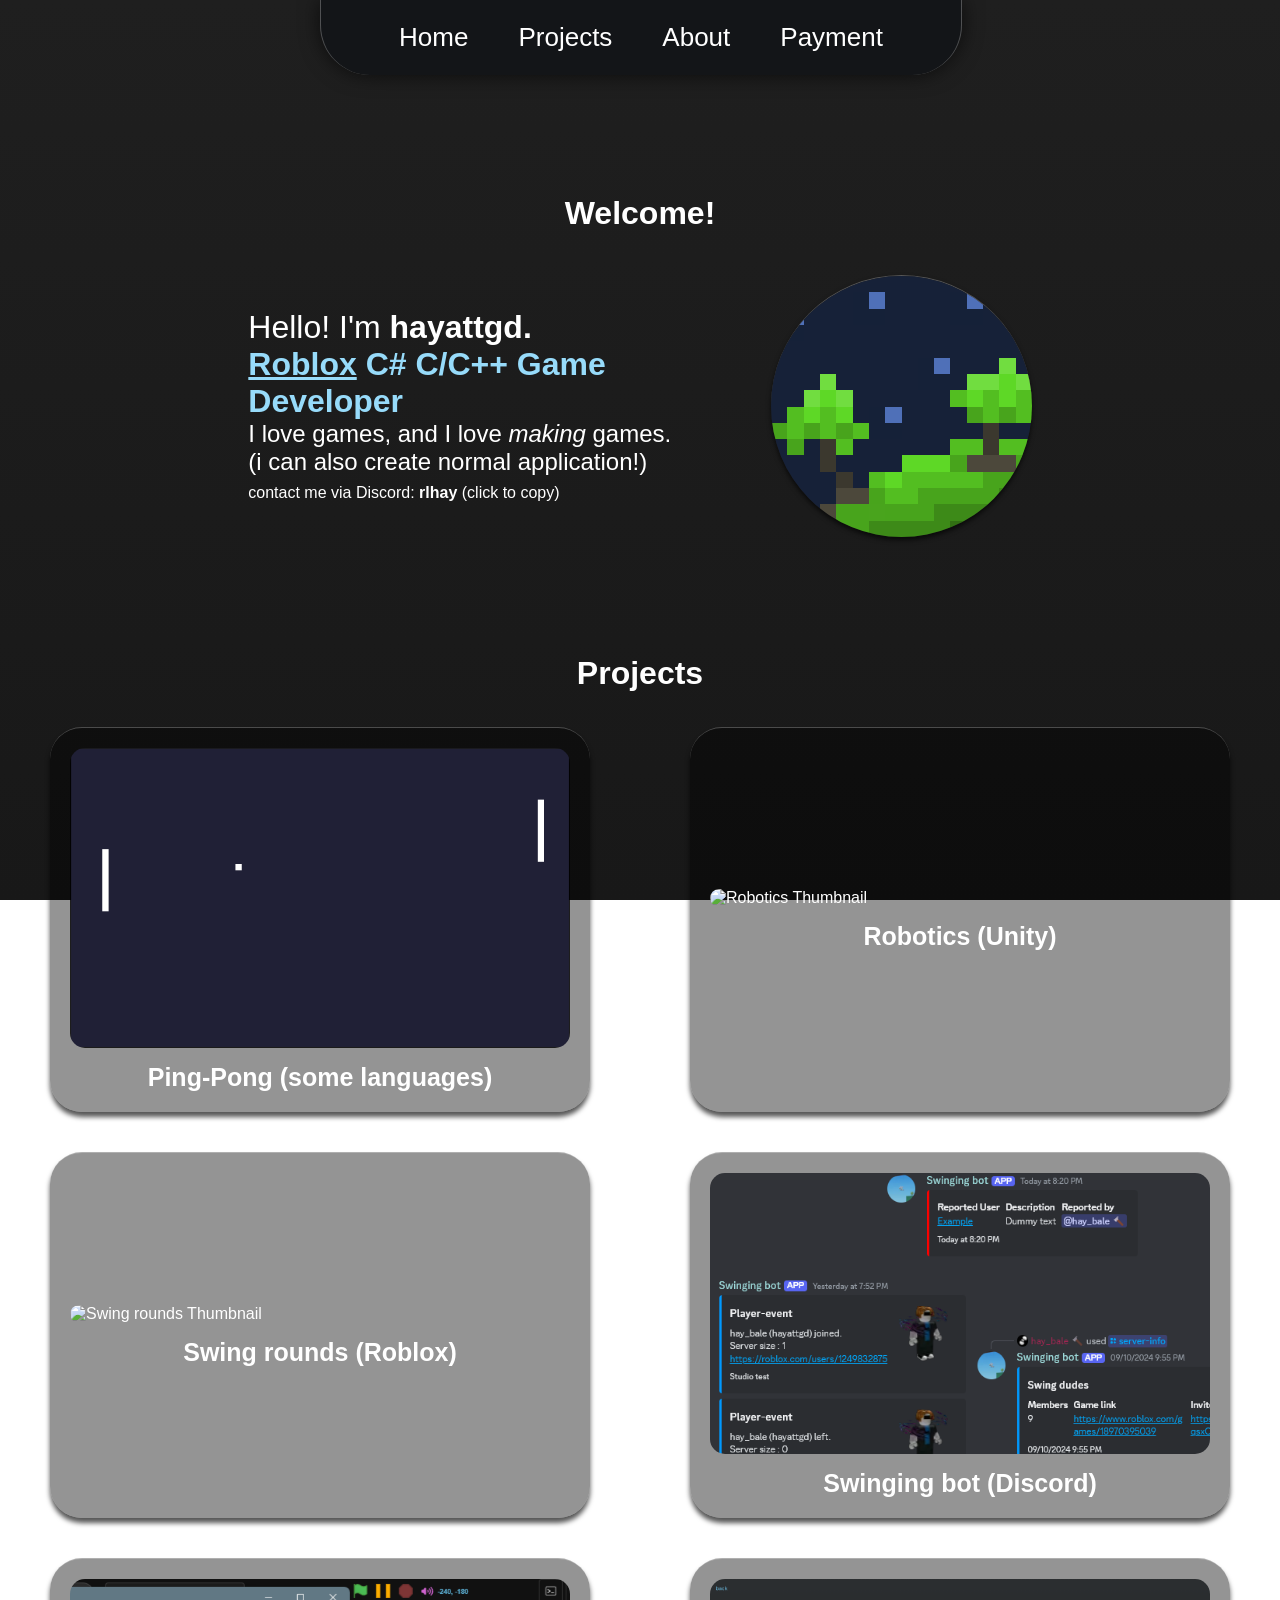
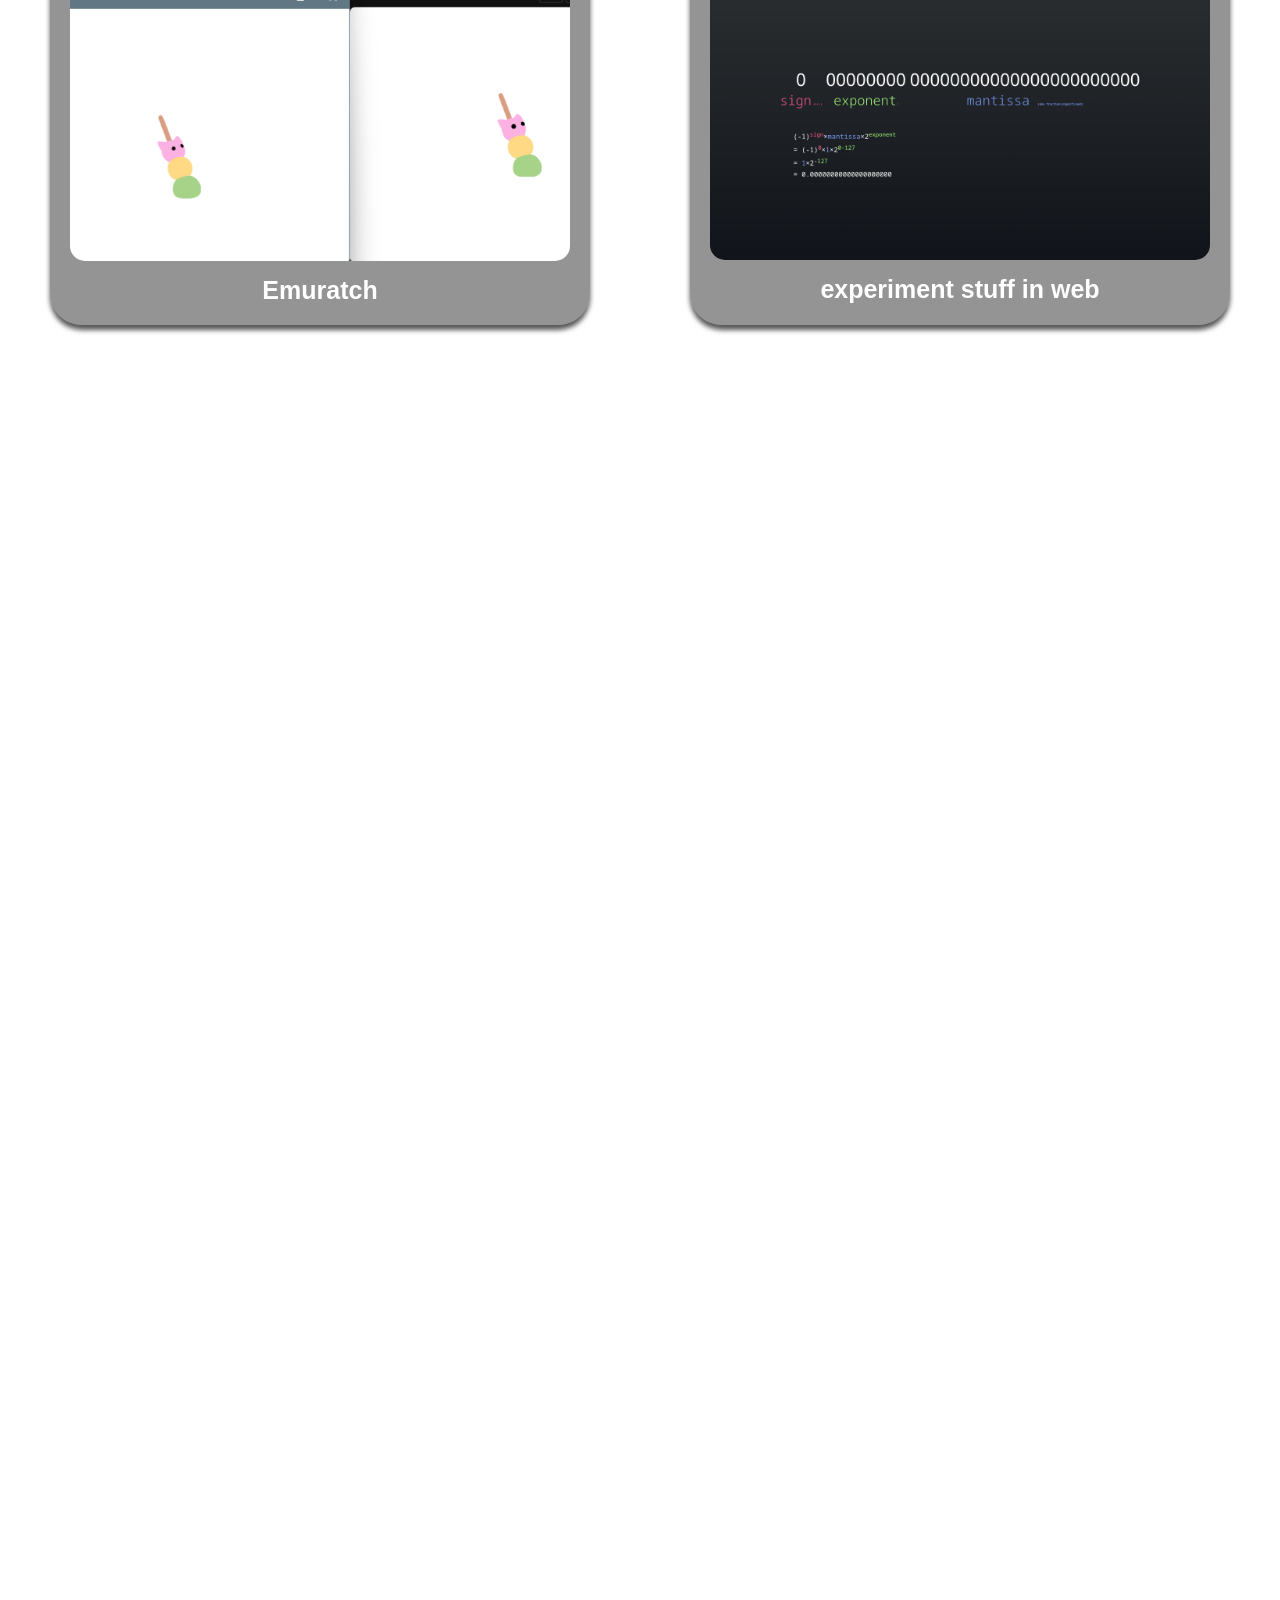
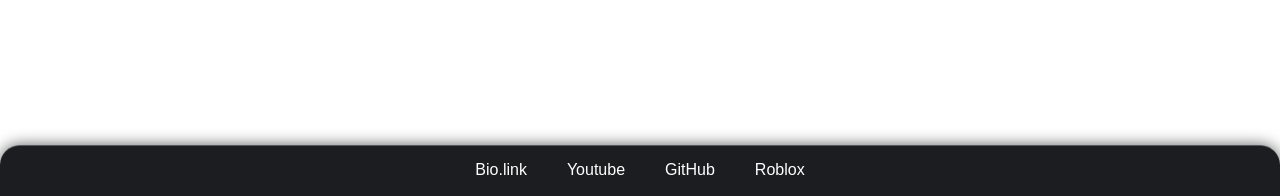
==== index.html @ ee8f1766 "some rewrite" ====
<!DOCTYPE html>
<html lang="en">

<head>
	<meta charset="UTF-8">
	<meta p="viewport" content="width=device-width, initial-scale=1.0">

	<meta name="og:title" content="Hayattgd's website">
	<meta name="og:description" content="Come see my projects!">
	<meta name="og:image" content="img/favicon.png">
	<meta name="darkreader-lock">

	<link rel="stylesheet" href="stylesheet.css">
	<link rel="shortcut icon" href="img/favicon.png" type="image/x-icon">
	<title>hayattgd</title>

	<script src="script.js"></script>
</head>

<body>
	<header>
		<a href="#Home">Home</a>
		<a href="#Projects">Projects</a>
		<a href="#About">About</a>
		<a href="#Payment">Payment</a>
	</header>
	<main id="Home">
		<h1>Welcome!</h1>
		<div class="text-image">
			<p>
				<span style="font-size: 32px;">Hello! I'm <strong>hayattgd.</strong> <br>
					<strong style="color: #97dbfa;"><a href="https://www.roblox.com/">Roblox</a> C# C/C++ Game
						Developer</strong></span> <br>
				I love games, and I love <em>making</em> games. <br>
				(i can also create normal application!)
				<br>
				<small>
					contact me via Discord: <span id="discord-username" onclick="copyText('rlhay')"><strong>rlhay</strong> (click
						to copy)</span><br>
				</small>
			</p>
			<img src="img/favicon.png" alt="my icon">
		</div>
		<div class="separater" id="Projects"></div>
		<h1>Projects</h1>
		<div class="Projects">
			<a href="https://github.com/hayattgd/Ping-Pongs">
				<img src="img/Ping-Pong.png" alt="Ping-Pong Screenshot">
				<p>Ping-Pong (some languages)</p>
			</a>
			<a href="https://gamejolt.com/games/robos/801441">
				<img src="https://m.gjcdn.net/game-thumbnail/1000/801441-ll-wg2xggts-v4.webp" alt="Robotics Thumbnail">
				<p>Robotics (Unity)</p>
			</a>
			<a href="https://www.roblox.com/games/18970395039/">
				<img src="https://tr.rbxcdn.com/66f8fa9794d88e23f85b491a74bddecf/768/432/Image/Webp"
					alt="Swing rounds Thumbnail">
				<p>Swing rounds (Roblox)</p>
			</a>
			<a href="https://discord.gg/9xczzRqsxC">
				<img src="img/swinging-bot.png" alt="Swing rounds Thumbnail">
				<p>Swinging bot (Discord)</p>
			</a>
			<a href="https://github.com/hayattgd/Emuratch">
				<img src="img/Emuratch.png" alt="Comparing Emuratch and Scratch">
				<p>Emuratch</p>
			</a>
			<a href="https://hayattgd.github.io/experiment">
				<img src="img/experiment.png" alt="Floating-point number visualization">
				<p>experiment stuff in web</p>
			</a>
		</div>
		<div class="separater" id="About"></div>
		<h1>About me</h1>
		<div class="text-section">
			<p>
				I'm usually working on Roblox games with some developers. But I mainly do C# or C/C++ and other stuffs. so I
				might be bad at Roblox / Lua than real pros, but atleast I can do more than beginners. also I tried Godot and
				it's looking great!<br> <sub>i use linux btw</sub>
			</p>
			<p>
				I mainly only do Roblox scripting but, I can help with some C# or C/C++ things if you want.<br>
				I live in japan, and my timezone is JST. so do not contact me if you don't have similar timezone.
			</p>
		</div>
		<div class="separater" id="Payment"></div>
		<h1>Payment info</h1>
		<div class="text-section">
			<h3>
				I do not accept some % of revenue, so instead, pay me per tasks. <br>
				I only accept paying by Robux(this is just thing that I want right now).<br>
				Pay half before I work, Pay another half after I work.
			</h3>
		</div>
	</main>
	<footer>
		<a href="https://bio.link/hayattgd">
			Bio.link
		</a>
		<a href="https://www.youtube.com/@hayattgd">
			Youtube
		</a>
		<a href="https://github.com/hayattgd">
			GitHub
		</a>
		<a href="https://www.roblox.com/users/1249832875/profile">
			Roblox
		</a>
	</footer>
</body>

</html>
---- stylesheet.css ----
html,
body,
p,
a,
h1,
h2,
h3,
h4,
h5,
h6 {
	margin: 0px;
	padding: 0px;
	color: white;
	font-family: 'Segoe UI', Tahoma, Geneva, Verdana, sans-serif;
	z-index: 1;
}

body,
html {
	background: linear-gradient(#1f1f1f, #181818);
	background-attachment: fixed;
	min-height: 100vh;
	position: relative;
	overscroll-behavior: none;
}


body::after {
	display: block;
	height: 100px;
}

sub {
	font-size: 13px;
}

header {
	border: 1px solid #ffffff41;
	border-top: none;
	border-bottom: none;
	box-shadow: #000000a1 0 0 20px;
	background-color: #0f1216a6;
	height: 75px;
	width: 50vw;
	margin-left: 25vw;
	border-bottom-left-radius: 50px;
	border-bottom-right-radius: 50px;
	backdrop-filter: blur(10px);
	position: fixed;
	display: flex;
	flex-direction: row;
	justify-content: center;
	align-items: center;
	z-index: 3;
}

.separater {
	height: 75px;
}

header a {
	text-decoration: none;
	font-size: 26px;
	padding: 25px;
}

main {
	padding-top: 20vh;
	padding-bottom: 100px;
	transition: all ease 0.2s;
}

div.text-section {
	display: flex;
	height: 50vh;
	margin: 24px 16%;
	font-size: 24px;
	align-items: center;
	justify-content: center;
	line-height: 1.7;
	flex-direction: column;
}

div.text-image {
	height: 30vh;
	flex-direction: row;
	display: flex;
	margin: 24px 16%;
	font-size: 24px;
	justify-content: space-around;
	align-items: center;
}

div.text-image p {
	height: fit-content;
	width: 50%;
}

div.text-image p small {
	font-size: 16px;
}

:any-link {
	color: inherit;
	transition: all ease 0.1s;
}

:any-link:hover,
:any-link:focus-visible {
	color: #75b1ff;
	outline: none;
}

#HIRING {
	font-weight: 700;
	font-size: large;
}

div.text-image img {
	image-rendering: pixelated;
	border-radius: 100%;
	transition: transform ease-out 0.5s;
	width: 30%;
	object-fit: contain;
	border-top: 1px solid #ffffff41;
	box-shadow: #000000a9 0 3px 5px;
}

div.text-image img:hover {
	transform: rotate(3.14159265359turn) scale(1.25);
}

#discord-username {
	cursor: pointer;
	transition: all ease-out 0.03s;
}

#discord-username:hover {
	color: #b4d7ff;
}

#discord-username:active {
	color: #668ebb;
}

div.Projects {
	display: flex;
	flex-wrap: wrap;
	justify-content: space-around;
	padding-bottom: 20px;
}

div.Projects a {
	display: inline-flex;
	flex-direction: column;
	justify-content: center;
	width: 500px;
	padding: 20px;
	margin: 20px;
	text-decoration: none;
	transition: all 0.2s ease;
	border-top: 1px solid #ffffff41;
	border-radius: 32px;
	background-color: #0000006b;
	box-shadow: #000000a9 0 5px 5px;
}

div.Projects a:hover,
div.Projects a:focus-visible {
	border: none;
	outline: none;
	transform: scale(1.04);
	box-shadow: #5fb7ffe0 0 0 10px;
	background-color: #5fb7ffc0;
	position: relative;
	z-index: 0;
}

div.Projects a:active {
	box-shadow: #5fb7ff 0 0 30px;
	background-color: #31a2ff;
	transform: scale(0.95);
}

div.Projects a img {
	border-radius: 15px;
	border-style: none;
	width: 500px;
	margin-bottom: 15px;
}

div.Projects a p {
	text-align: center;
	font-weight: bold;
	font-size: 25px;
}

main h1 {
	text-align: center;
	padding: 15px;
}

footer {
	border-top: 1px solid #ffffff41;
	box-shadow: #000000a1 0 0 15px;
	background-color: #1b1d20;
	height: 50px;
	width: 100%;
	bottom: 0px;
	border-top-left-radius: 20px;
	border-top-right-radius: 20px;
	display: flex;
	justify-content: center;
}

footer a {
	float: left;
	margin: 15px 20px;
	text-decoration: none;
}

@media screen and (width <=1150px) {
	header {
		width: 100vw;
		margin: 0;
	}
}
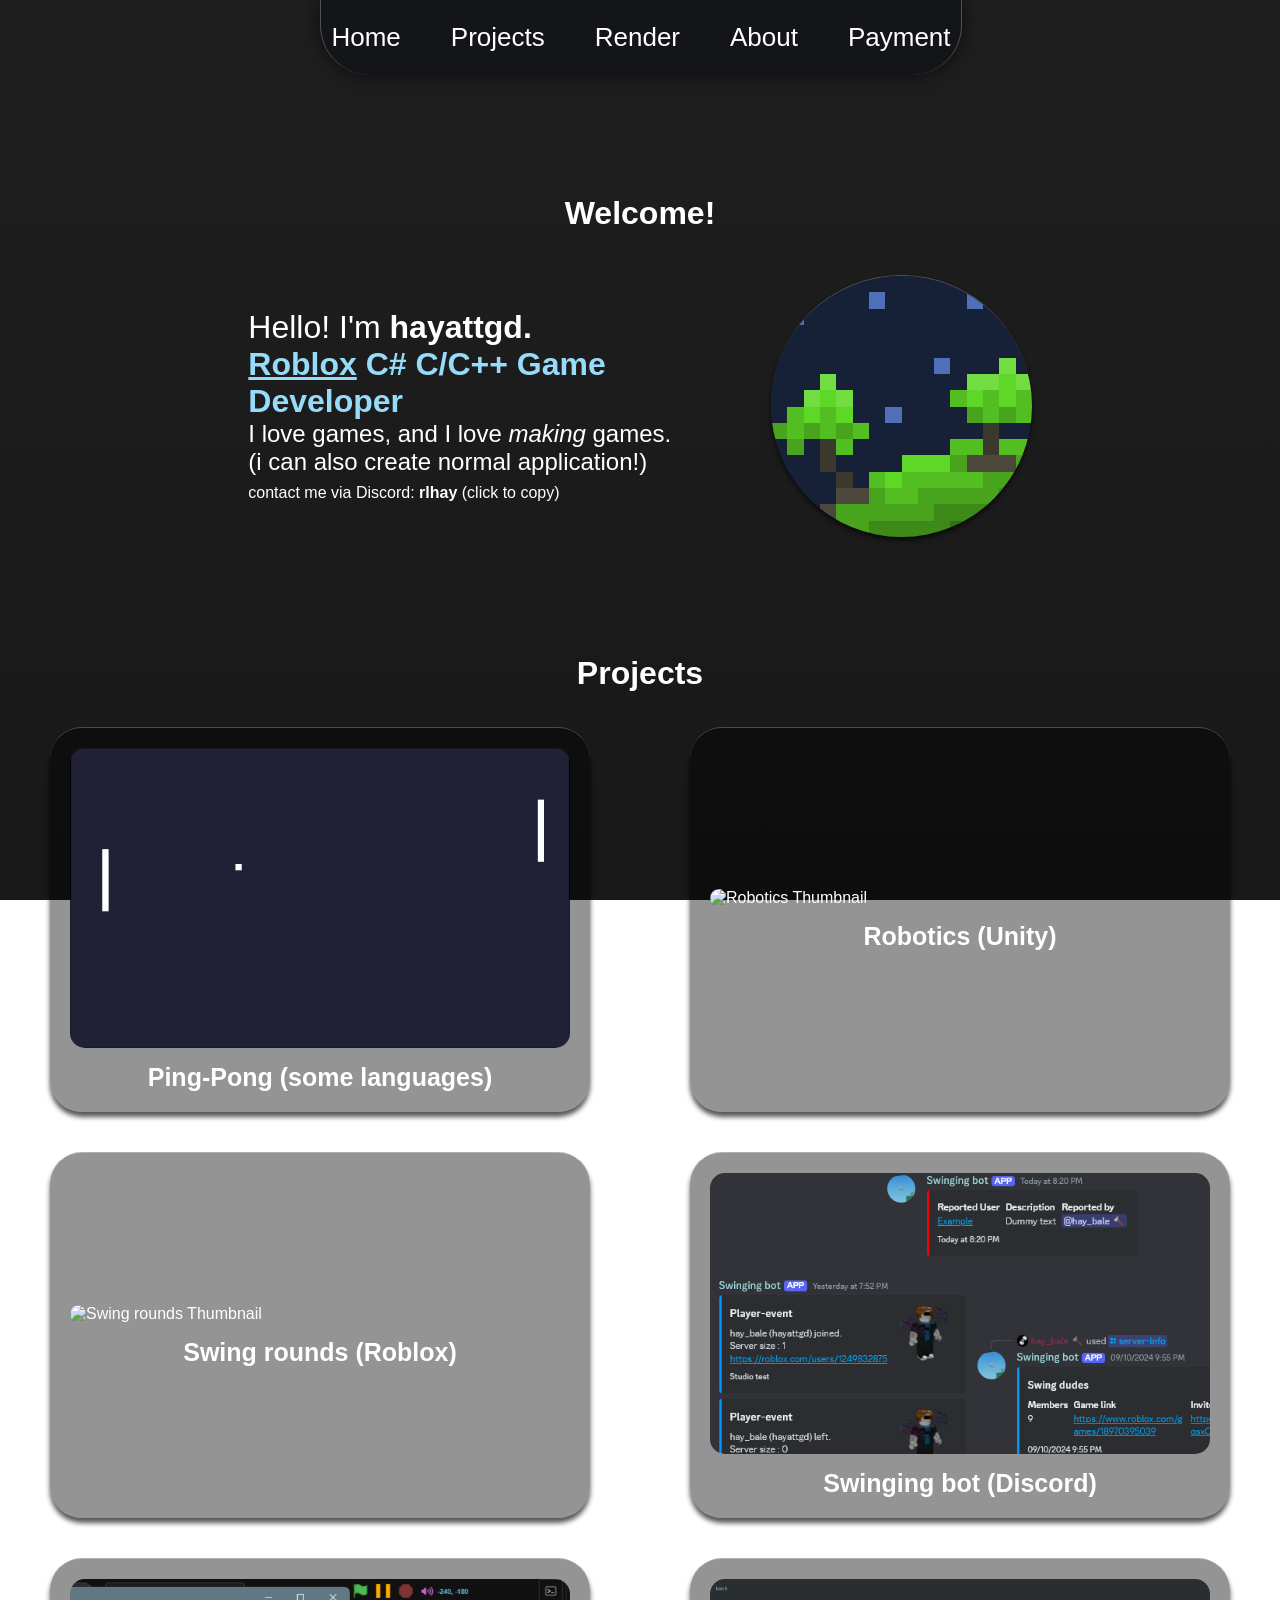
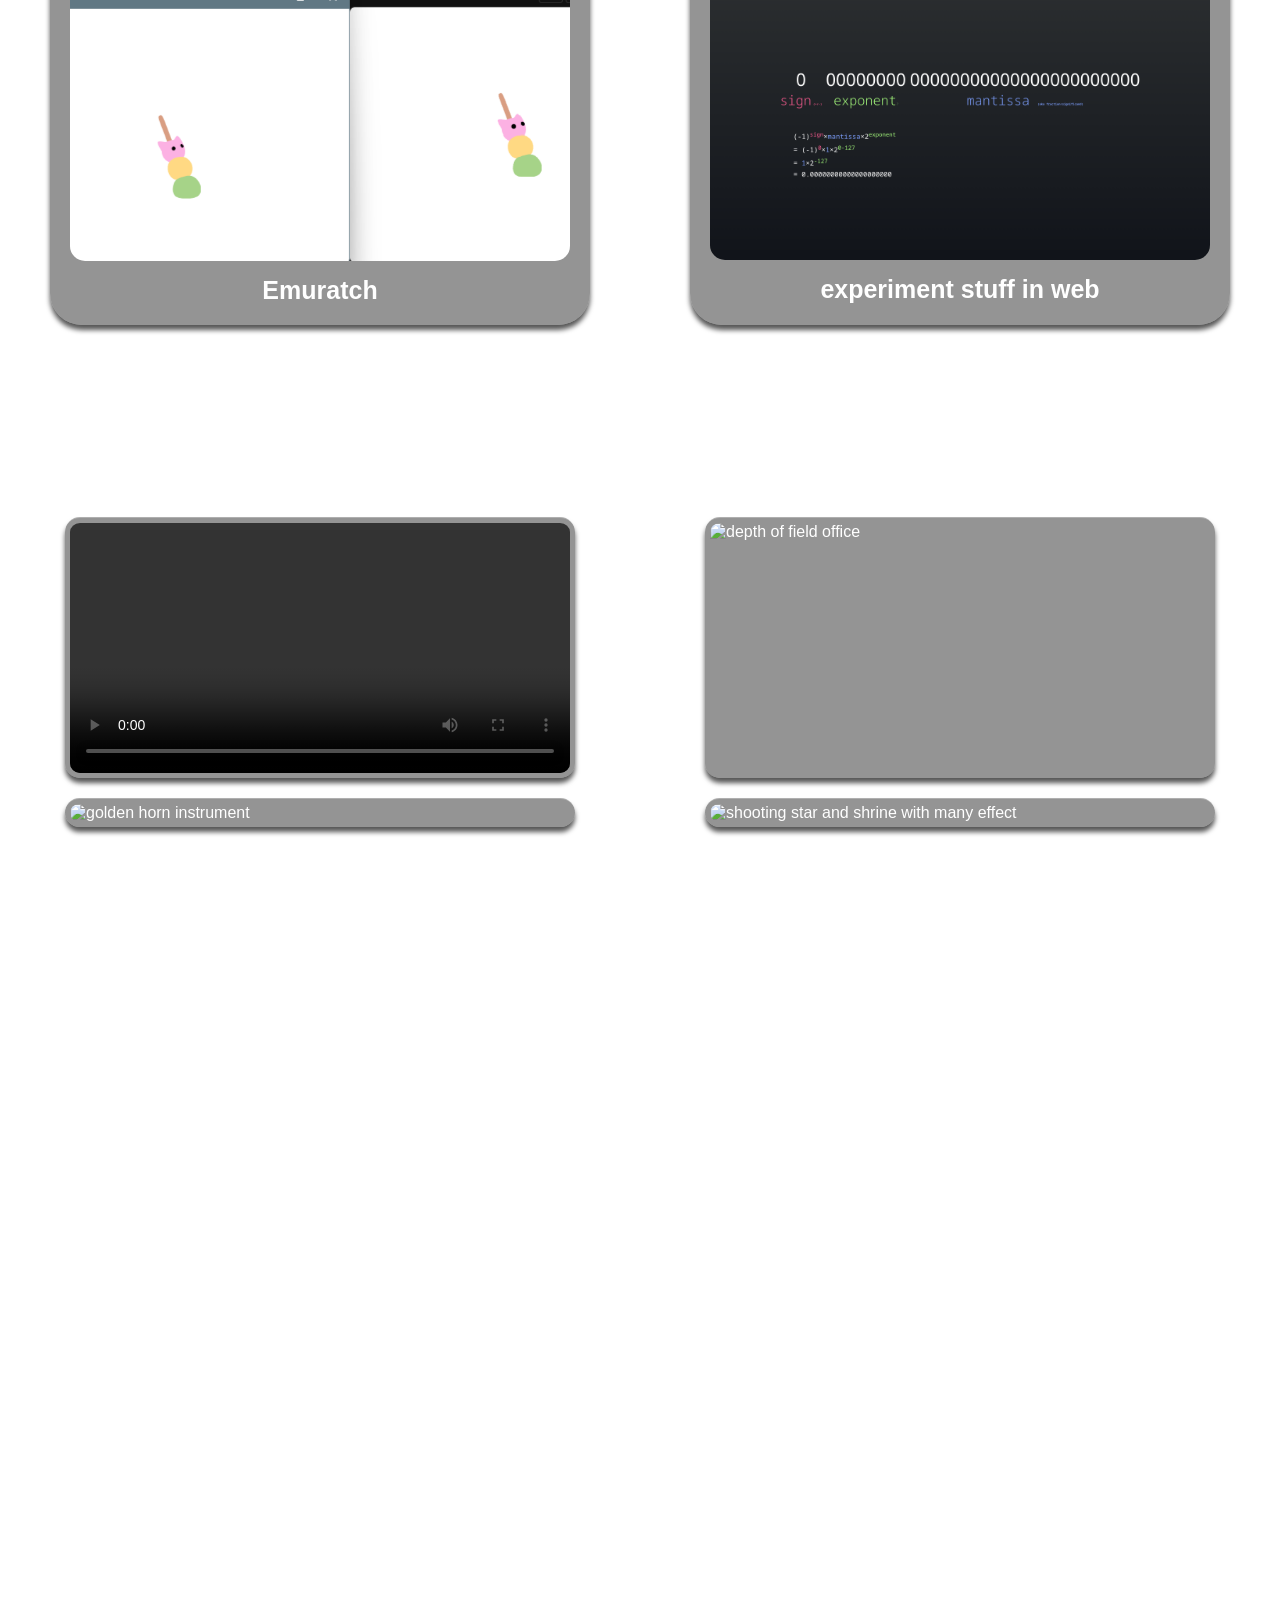
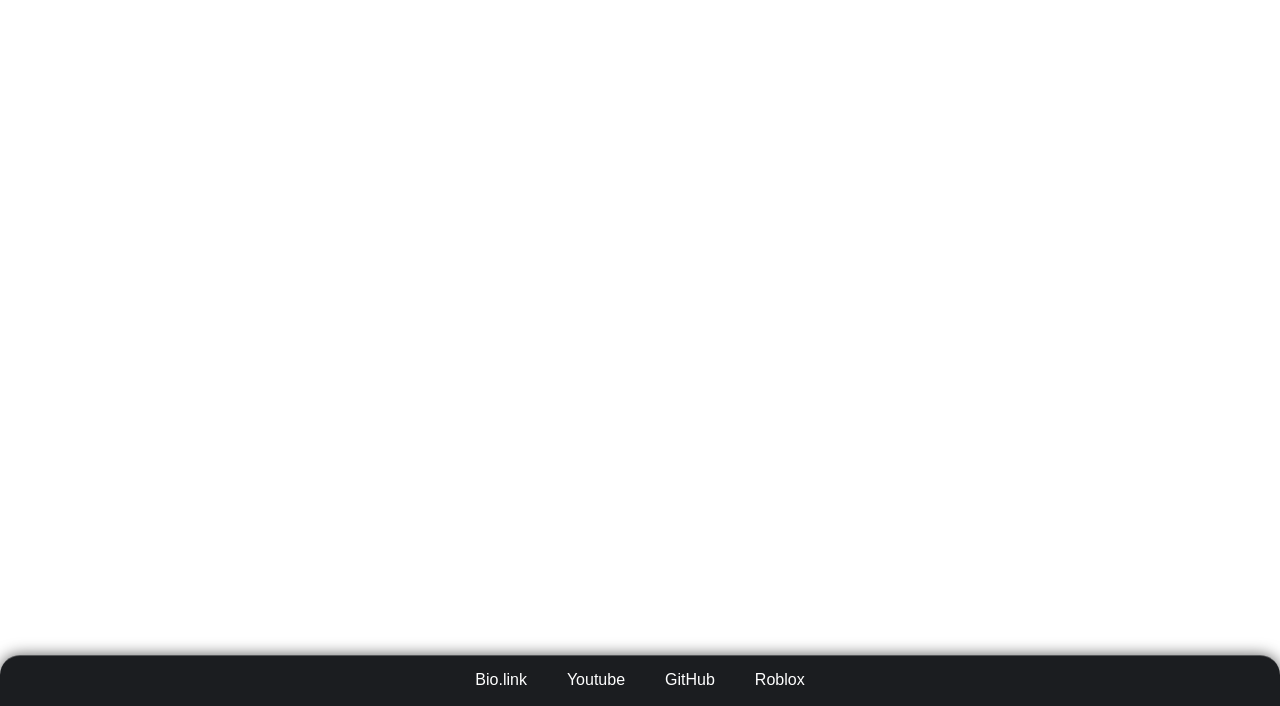
==== commit d0db60bc: "add my renders as showcase cuz why not" ====
--- a/index.html
+++ b/index.html
@@ -21,6 +21,7 @@
 	<header>
 		<a href="#Home">Home</a>
 		<a href="#Projects">Projects</a>
+		<a href="#Render">Render</a>
 		<a href="#About">About</a>
 		<a href="#Payment">Payment</a>
 	</header>
@@ -70,6 +71,14 @@
 				<p>experiment stuff in web</p>
 			</a>
 		</div>
+		<div class="separater" id="Render"></div>
+		<h1>Render</h1>
+		<div class="Render">
+			<video src="render/hallways0001-0450.mp4" autoplay="true" controls></video>
+			<img src="render/blur office.png" alt="depth of field office">
+			<img src="render/yeah glossy has noise.png" alt="golden horn instrument">
+			<img src="render/shooting star with many effect v2.png" alt="shooting star and shrine with many effect">
+		</div>
 		<div class="separater" id="About"></div>
 		<h1>About me</h1>
 		<div class="text-section">
@@ -92,6 +101,7 @@
 				Pay half before I work, Pay another half after I work.
 			</h3>
 		</div>
+		Come see my projects!
 	</main>
 	<footer>
 		<a href="https://bio.link/hayattgd">
--- a/stylesheet.css
+++ b/stylesheet.css
@@ -143,11 +143,32 @@
 	color: #668ebb;
 }
 
-div.Projects {
+div.Projects,
+div.Render {
 	display: flex;
 	flex-wrap: wrap;
 	justify-content: space-around;
 	padding-bottom: 20px;
+}
+
+div.Render>* {
+	transition: all 0.2s ease;
+	border-radius: 15px;
+	width: 500px;
+	margin: 10px;
+	box-shadow: #000000a9 0 5px 5px;
+	background-color: #0000006b;
+	border-top: 1px solid #ffffff41;
+	padding: 5px;
+}
+
+div.Render>*:hover {
+	box-shadow: #71c4ff 0 0 10px;
+	background-color: #71c4ff;
+	transform: scale(1.04);
+	outline: none;
+	position: relative;
+	z-index: 0;
 }
 
 div.Projects a {
@@ -170,15 +191,15 @@
 	border: none;
 	outline: none;
 	transform: scale(1.04);
-	box-shadow: #5fb7ffe0 0 0 10px;
-	background-color: #5fb7ffc0;
+	box-shadow: #71c4ff 0 0 10px;
+	background-color: #71c4ff;
 	position: relative;
 	z-index: 0;
 }
 
 div.Projects a:active {
-	box-shadow: #5fb7ff 0 0 30px;
-	background-color: #31a2ff;
+	box-shadow: #71c4ff 0 0 30px;
+	background-color: #71c4ff;
 	transform: scale(0.95);
 }
 
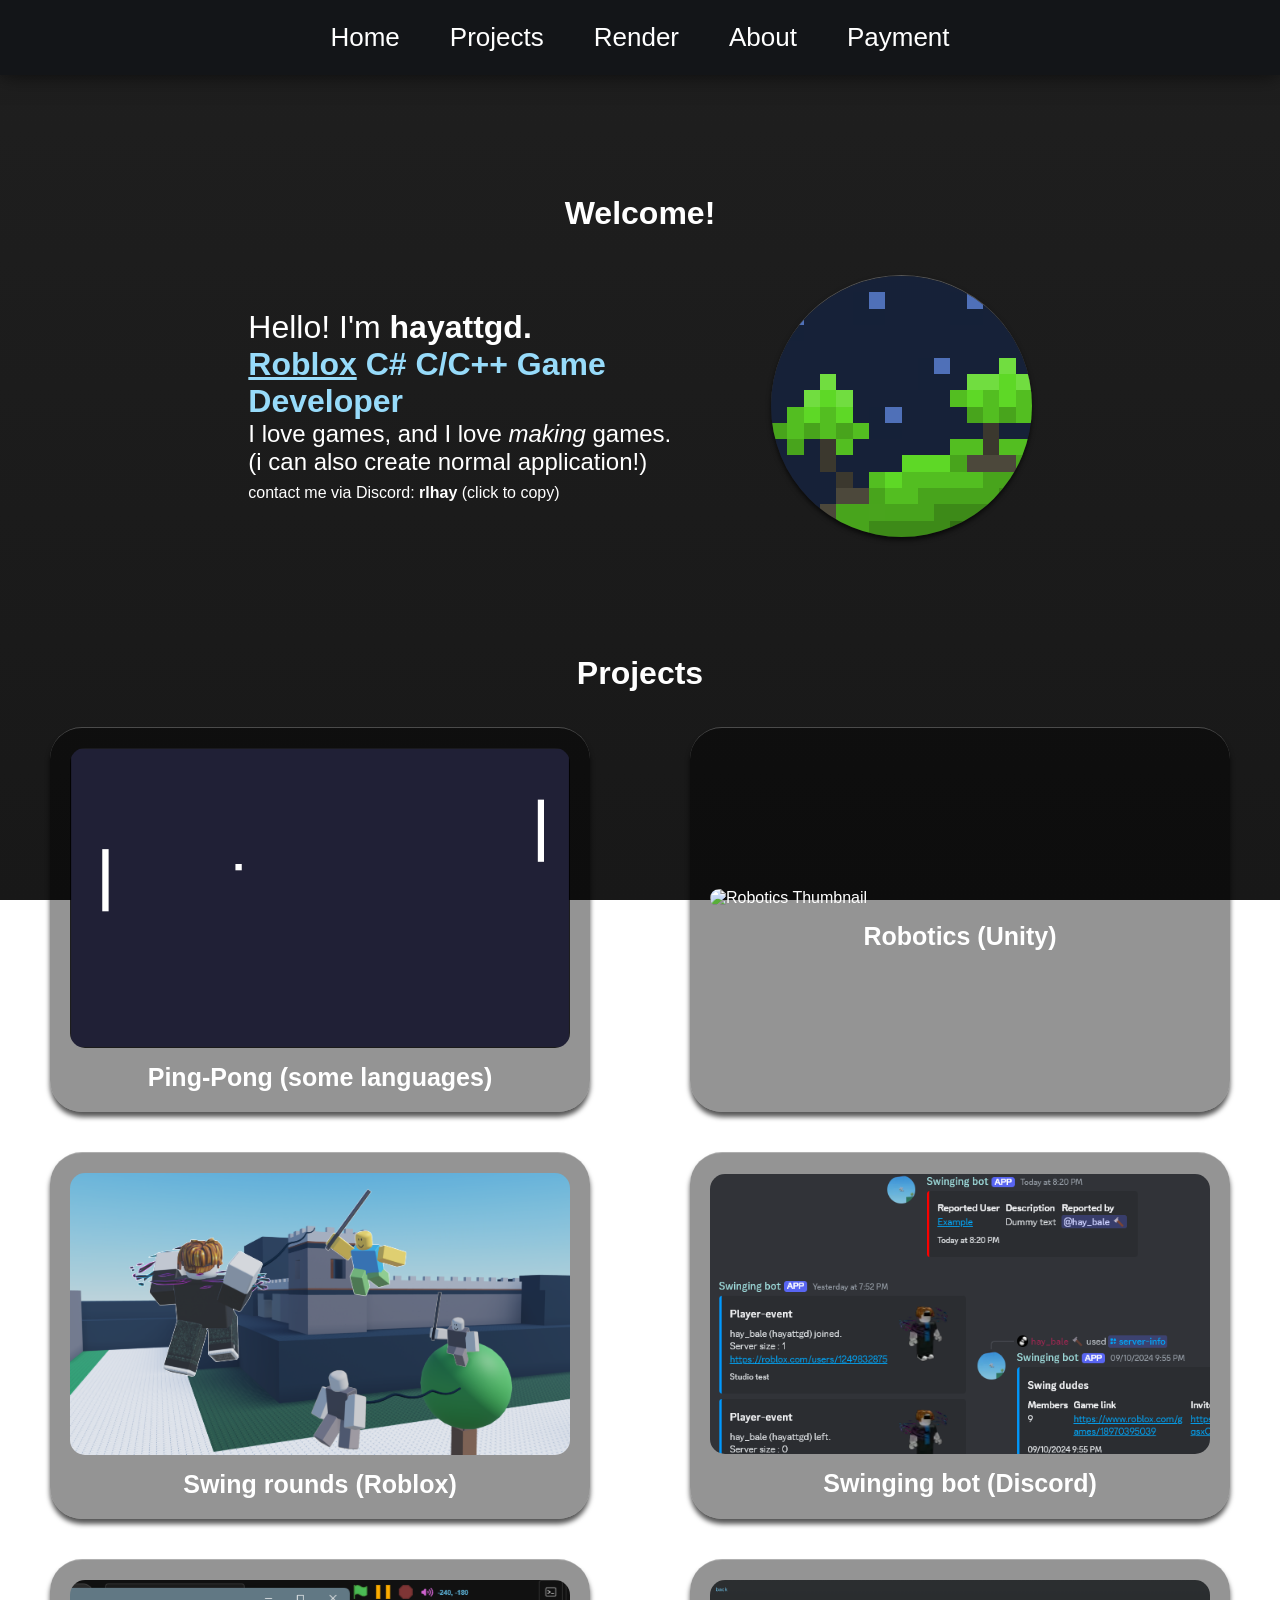
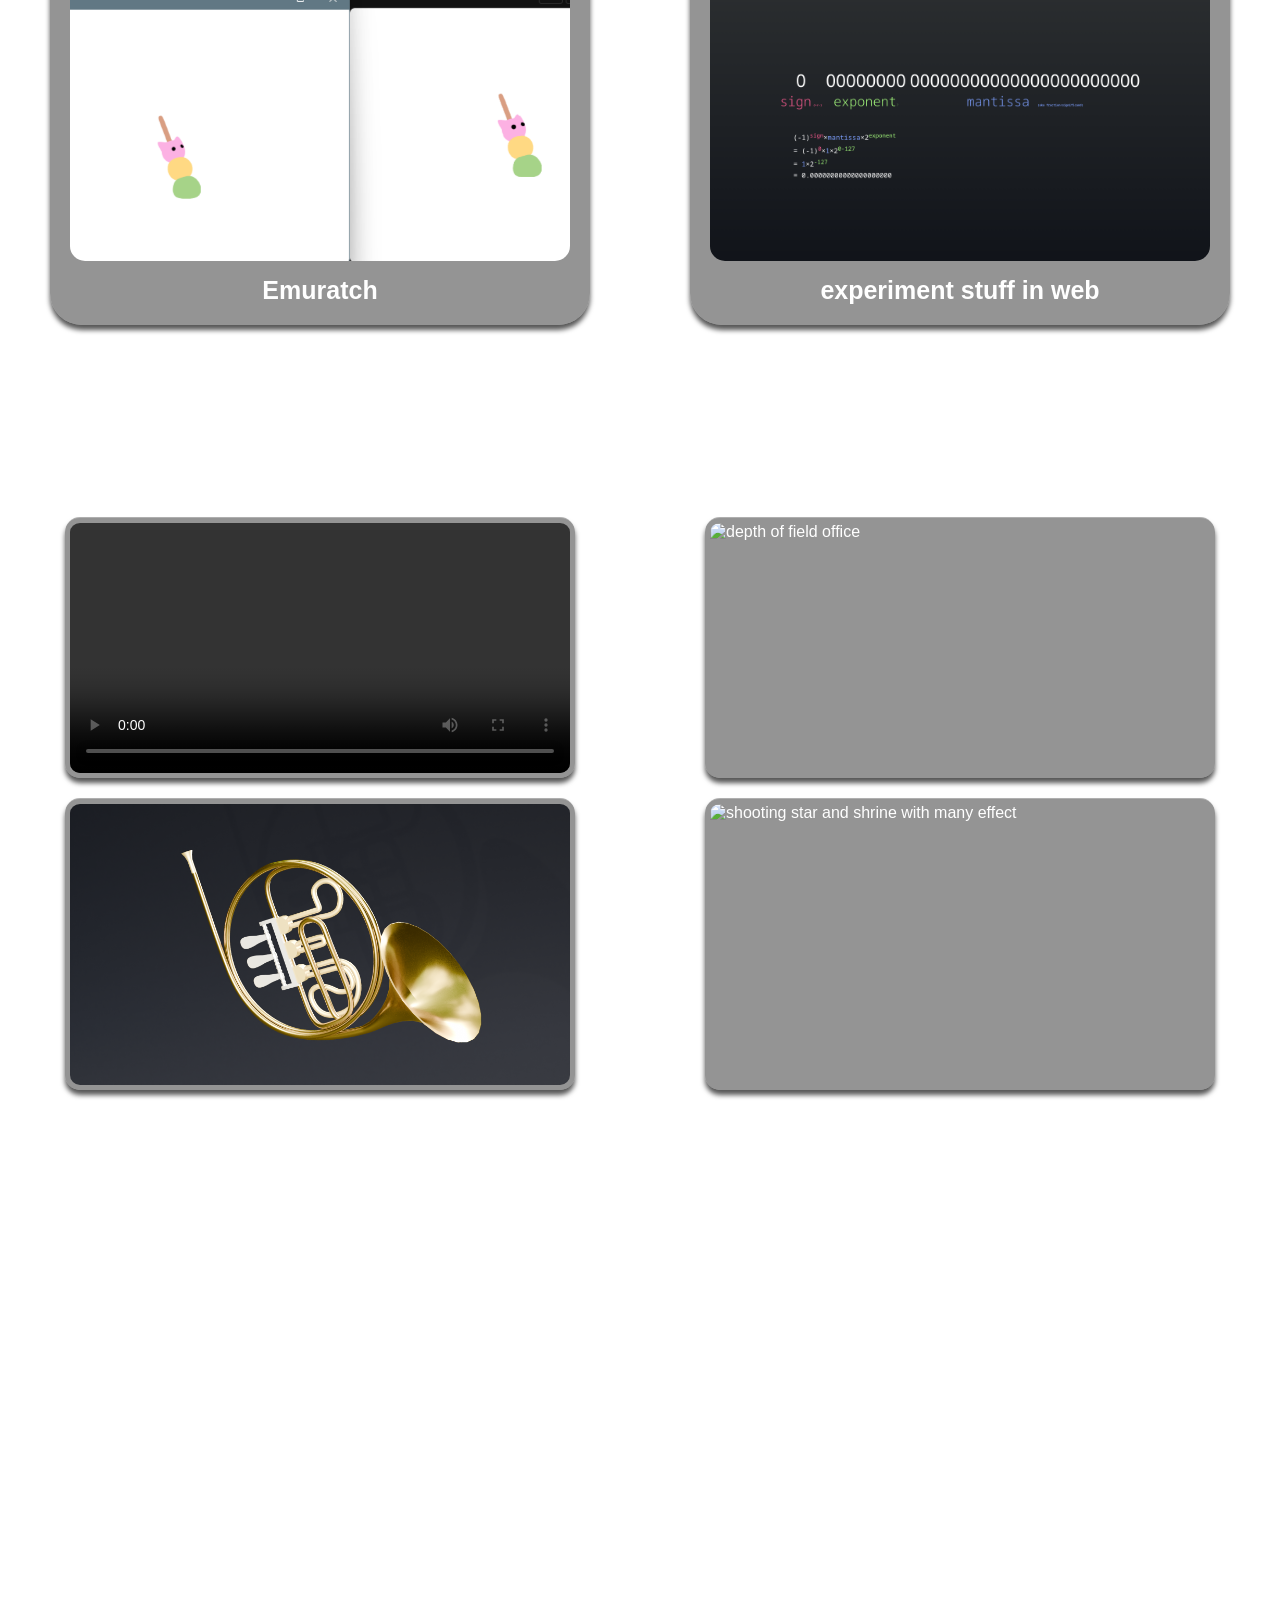
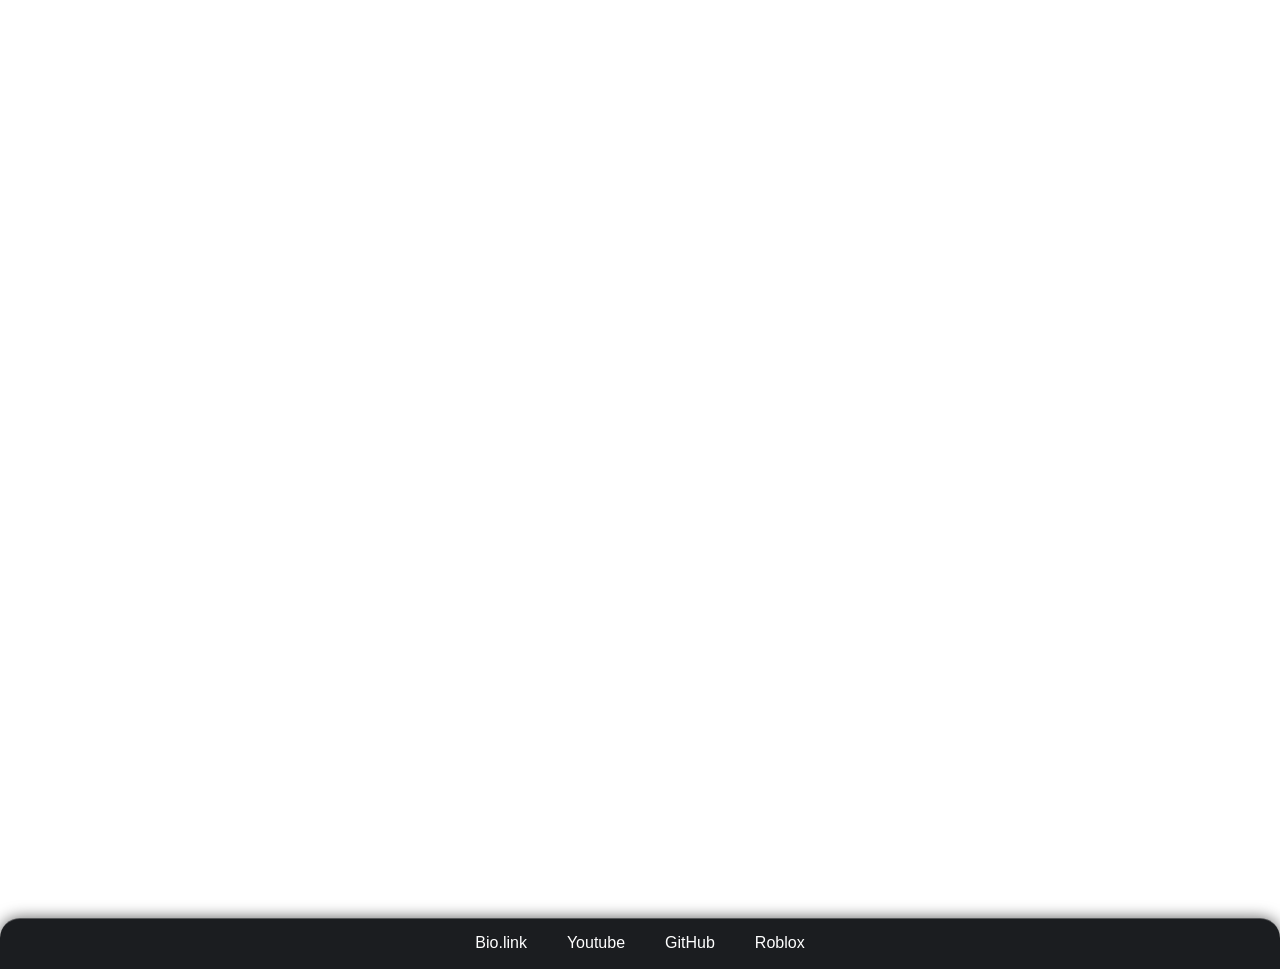
==== commit 8b7ce1a1: "lets fix stuffs" ====
--- a/index.html
+++ b/index.html
@@ -54,8 +54,7 @@
 				<p>Robotics (Unity)</p>
 			</a>
 			<a href="https://www.roblox.com/games/18970395039/">
-				<img src="https://tr.rbxcdn.com/66f8fa9794d88e23f85b491a74bddecf/768/432/Image/Webp"
-					alt="Swing rounds Thumbnail">
+				<img src="img/swing-rounds.png" alt="Swing rounds Thumbnail">
 				<p>Swing rounds (Roblox)</p>
 			</a>
 			<a href="https://discord.gg/9xczzRqsxC">
--- a/stylesheet.css
+++ b/stylesheet.css
@@ -240,9 +240,11 @@
 	text-decoration: none;
 }
 
-@media screen and (width <=1150px) {
+@media screen and (width <=1400px) {
 	header {
 		width: 100vw;
 		margin: 0;
+		border: none;
+		border-radius: 0px;
 	}
 }
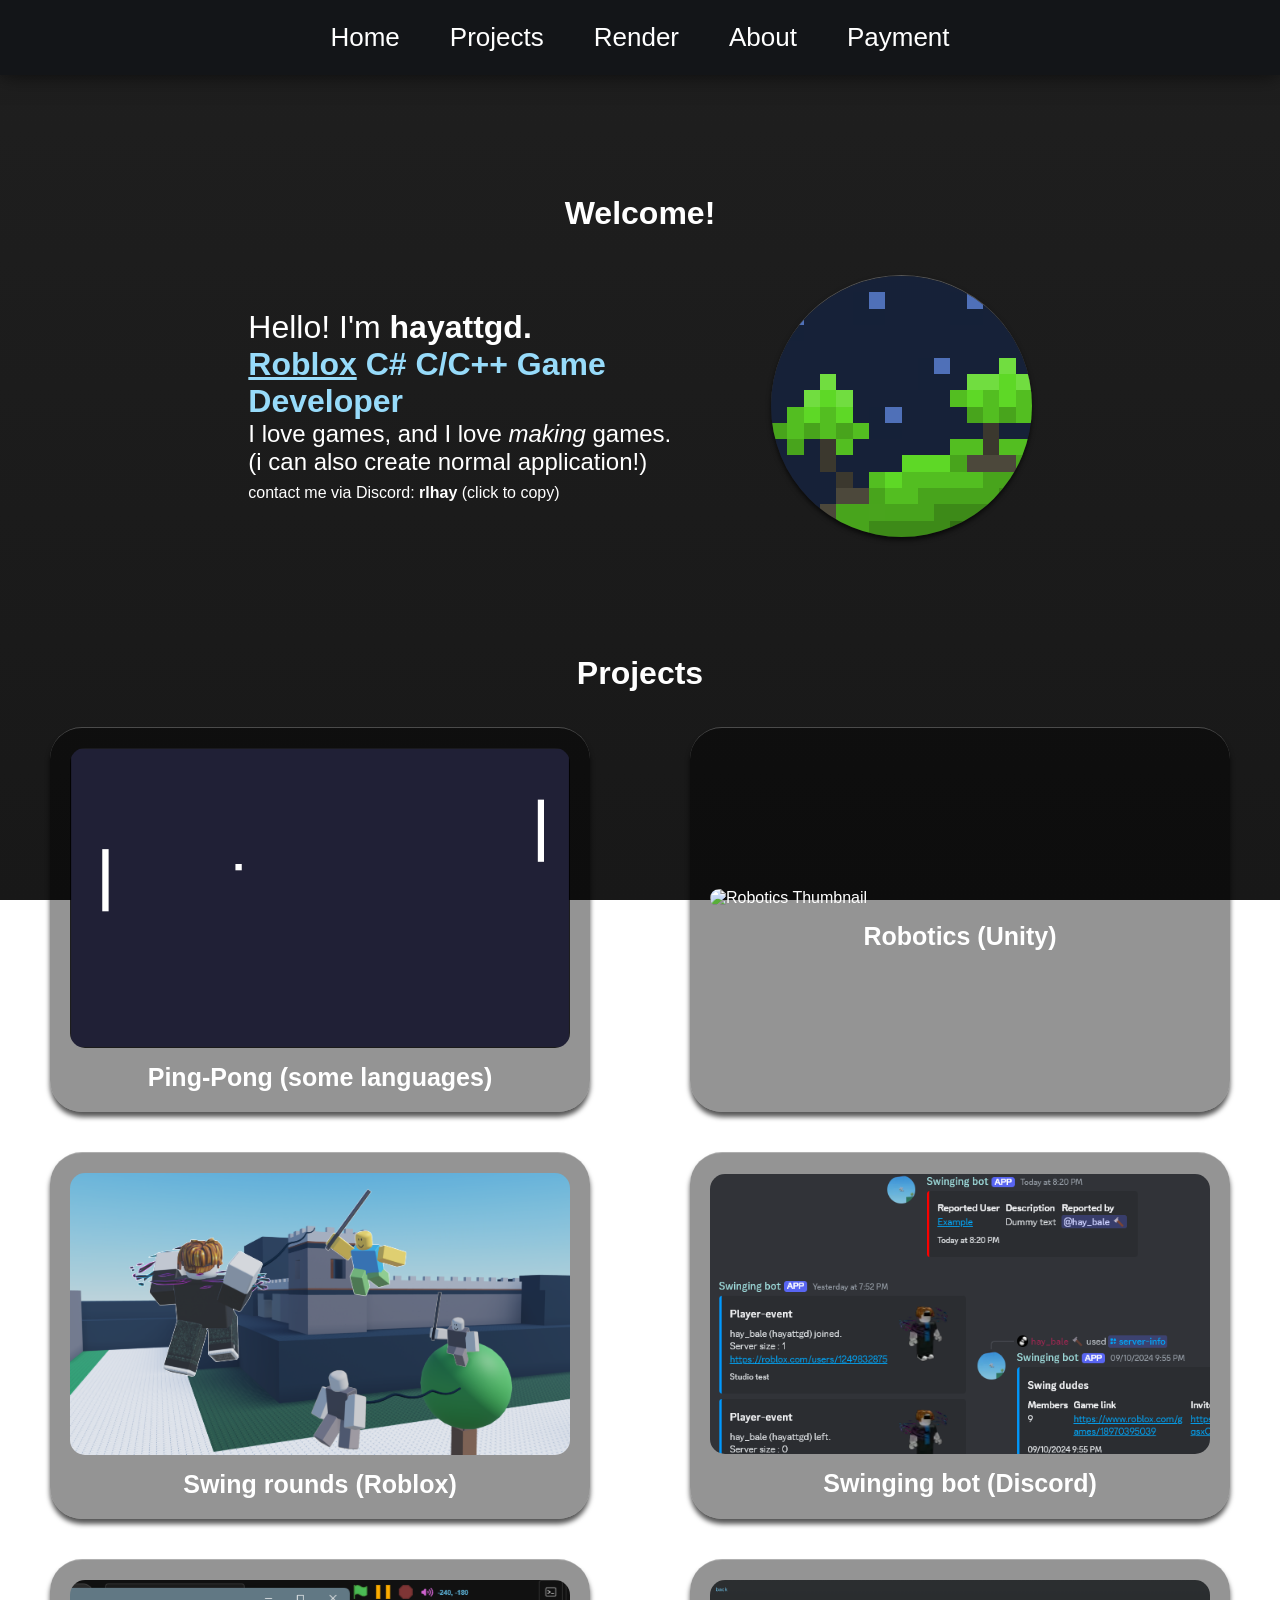
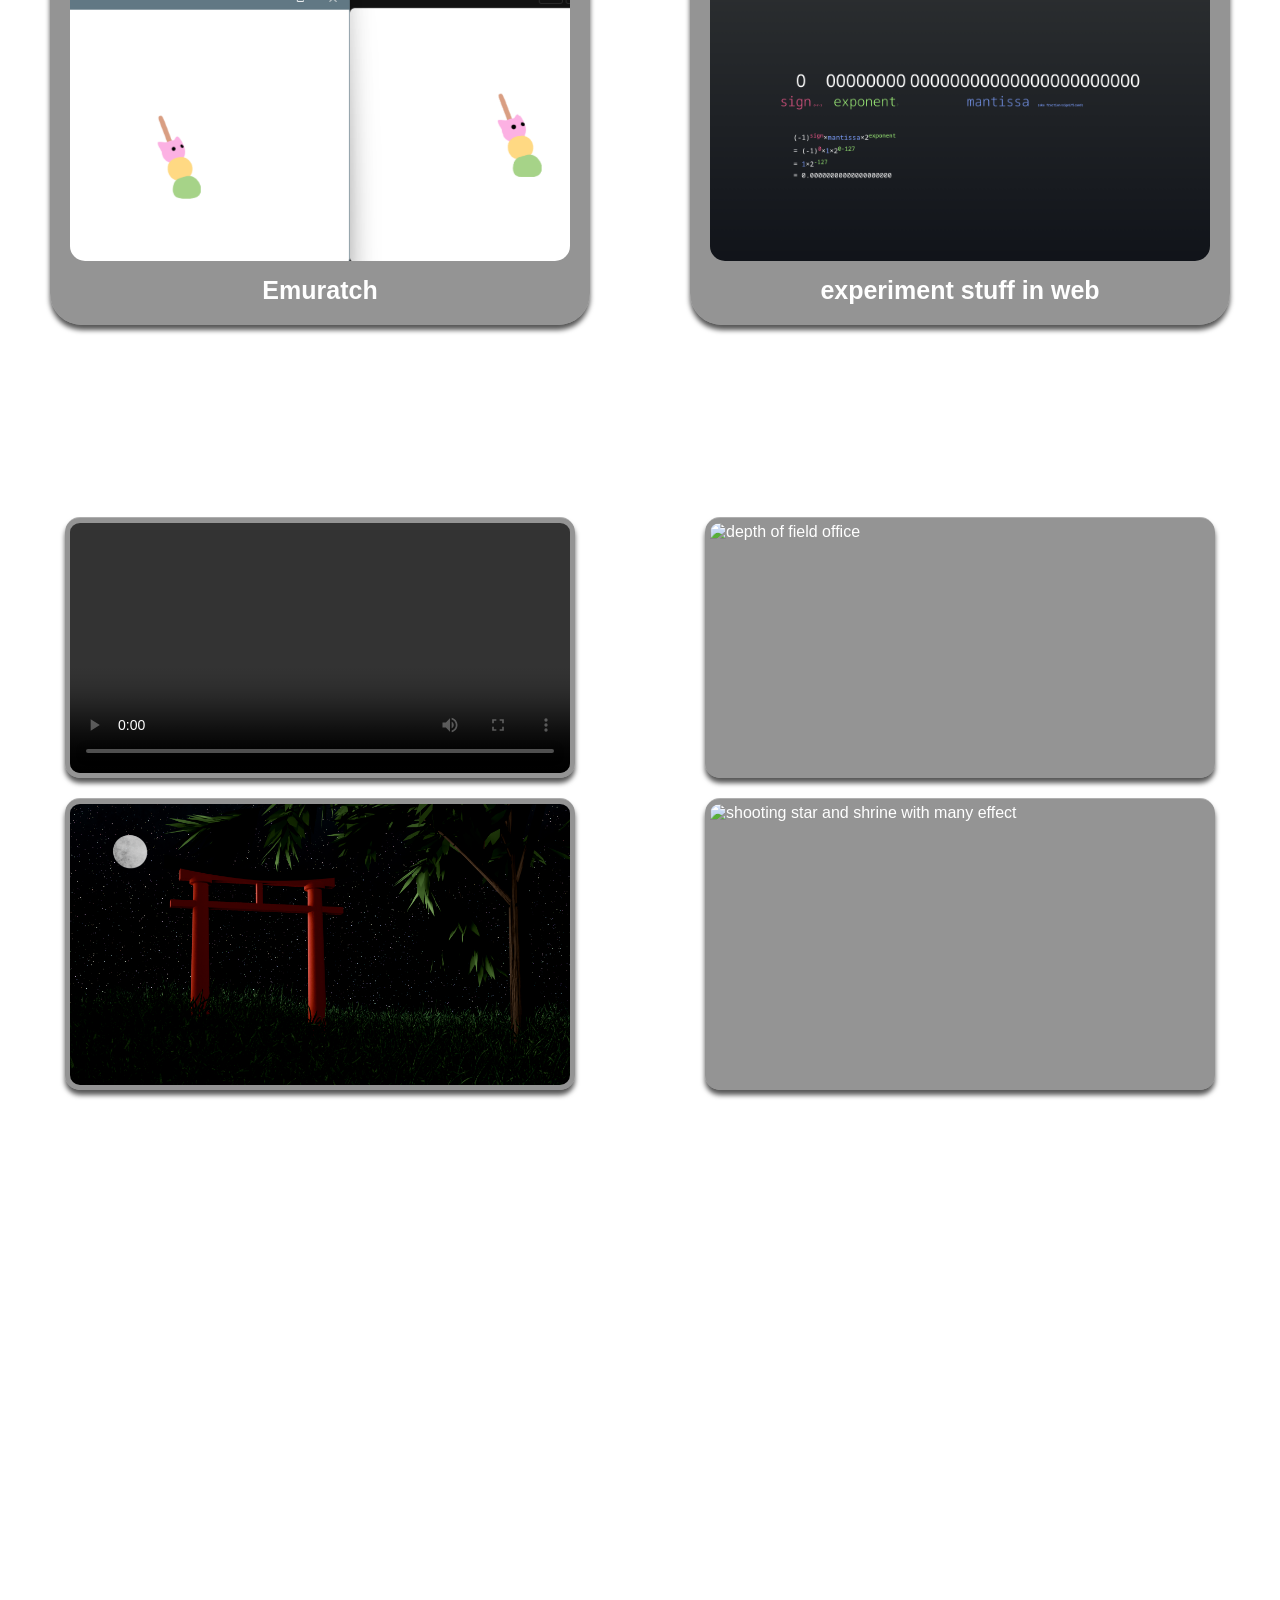
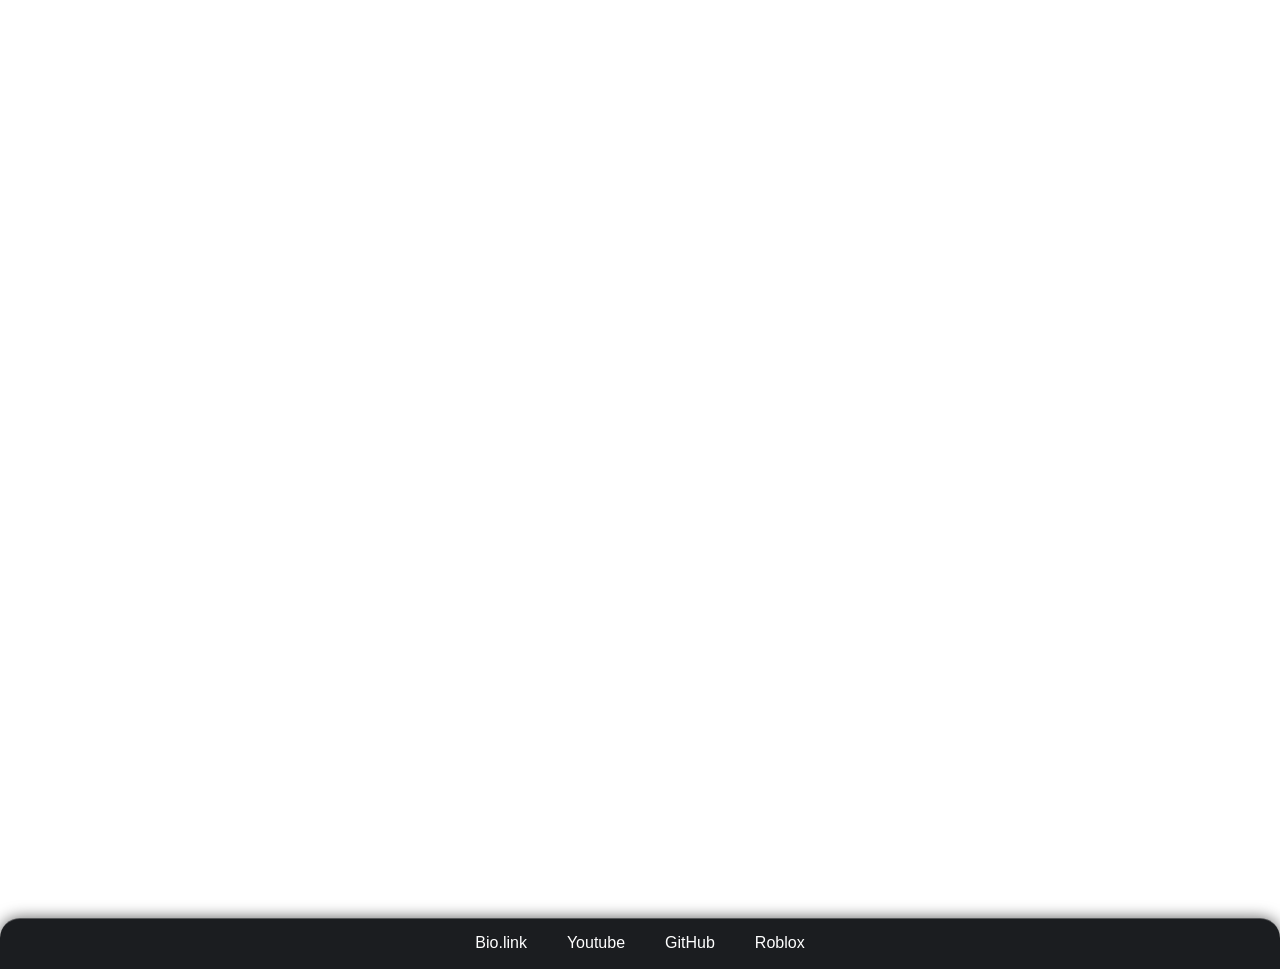
==== commit 956e9c5b: "lets change stuff" ====
--- a/index.html
+++ b/index.html
@@ -73,9 +73,9 @@
 		<div class="separater" id="Render"></div>
 		<h1>Render</h1>
 		<div class="Render">
-			<video src="render/hallways0001-0450.mp4" autoplay="true" controls></video>
+			<video src="render/so yeah my hallways.mp4" autoplay="true" controls></video>
 			<img src="render/blur office.png" alt="depth of field office">
-			<img src="render/yeah glossy has noise.png" alt="golden horn instrument">
+			<img src="render/shrine with grat atmosphere.png" alt="shrine with grat atmosphere">
 			<img src="render/shooting star with many effect v2.png" alt="shooting star and shrine with many effect">
 		</div>
 		<div class="separater" id="About"></div>
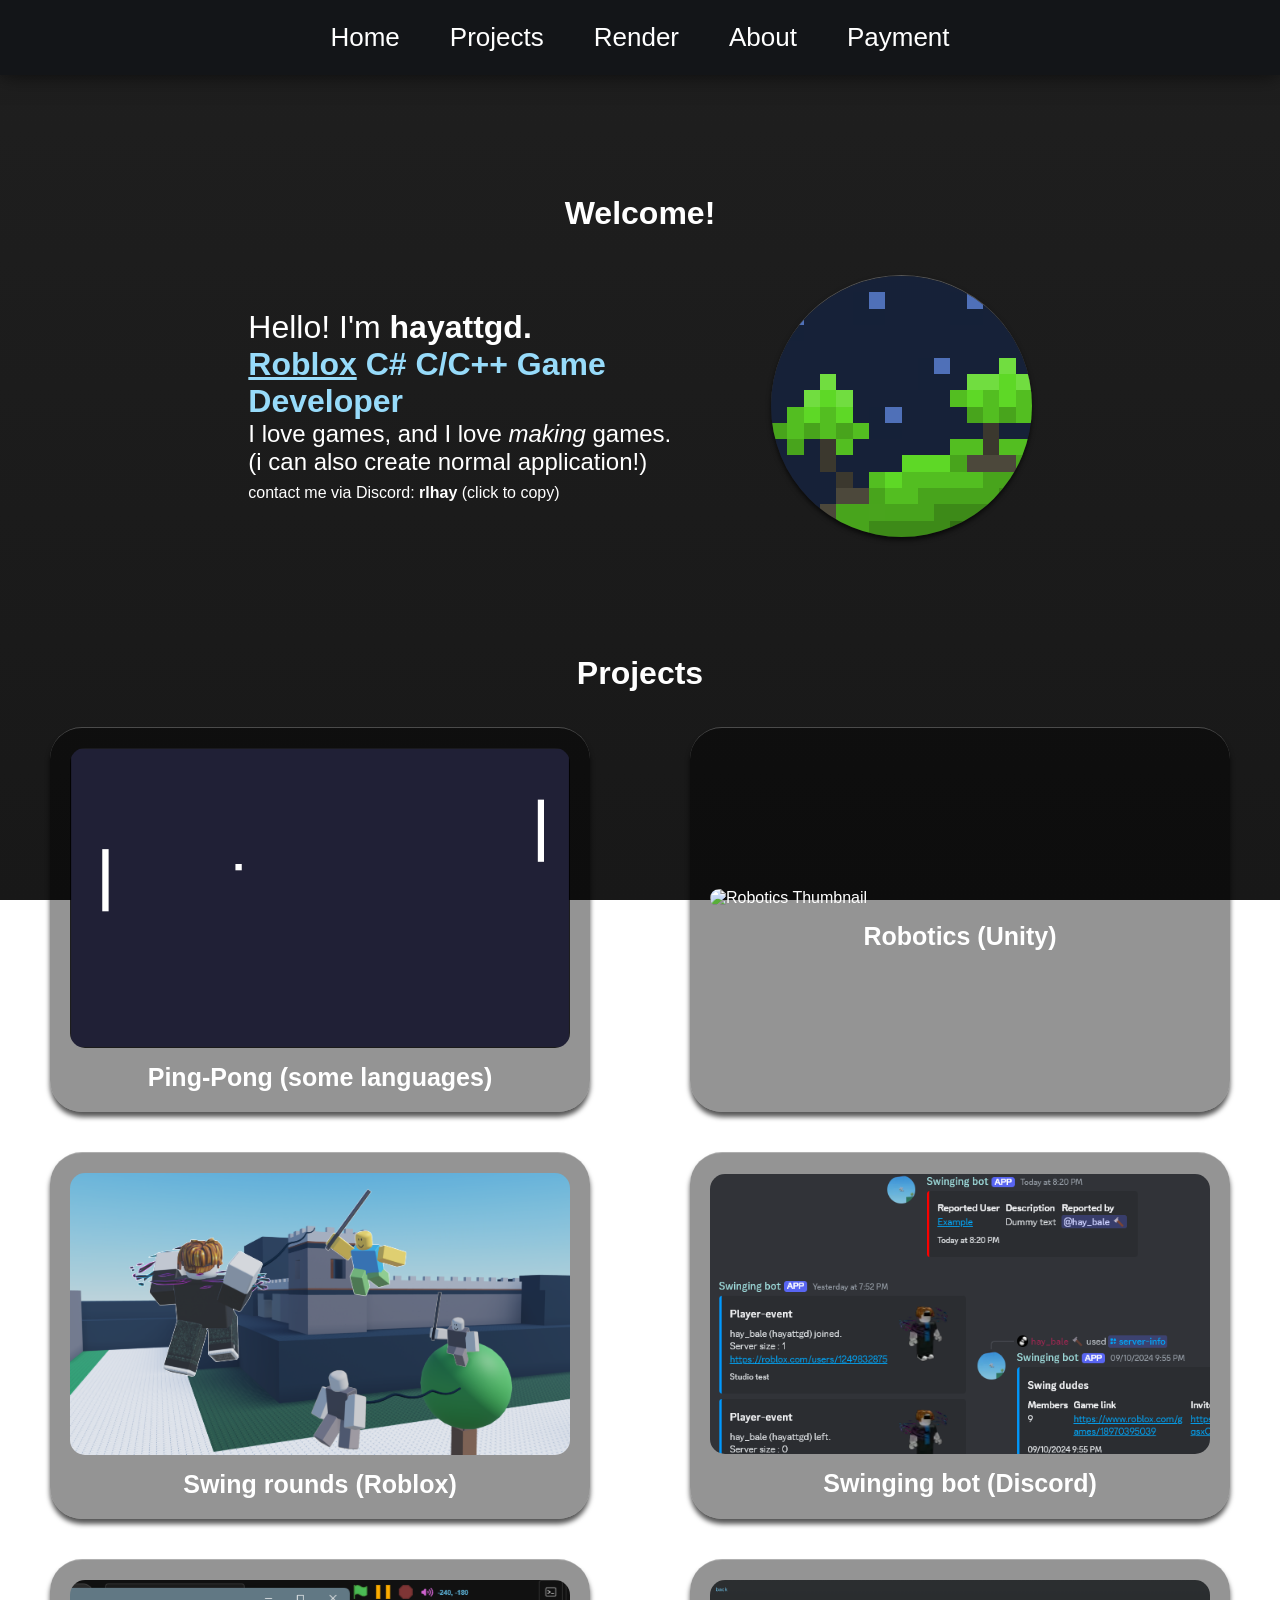
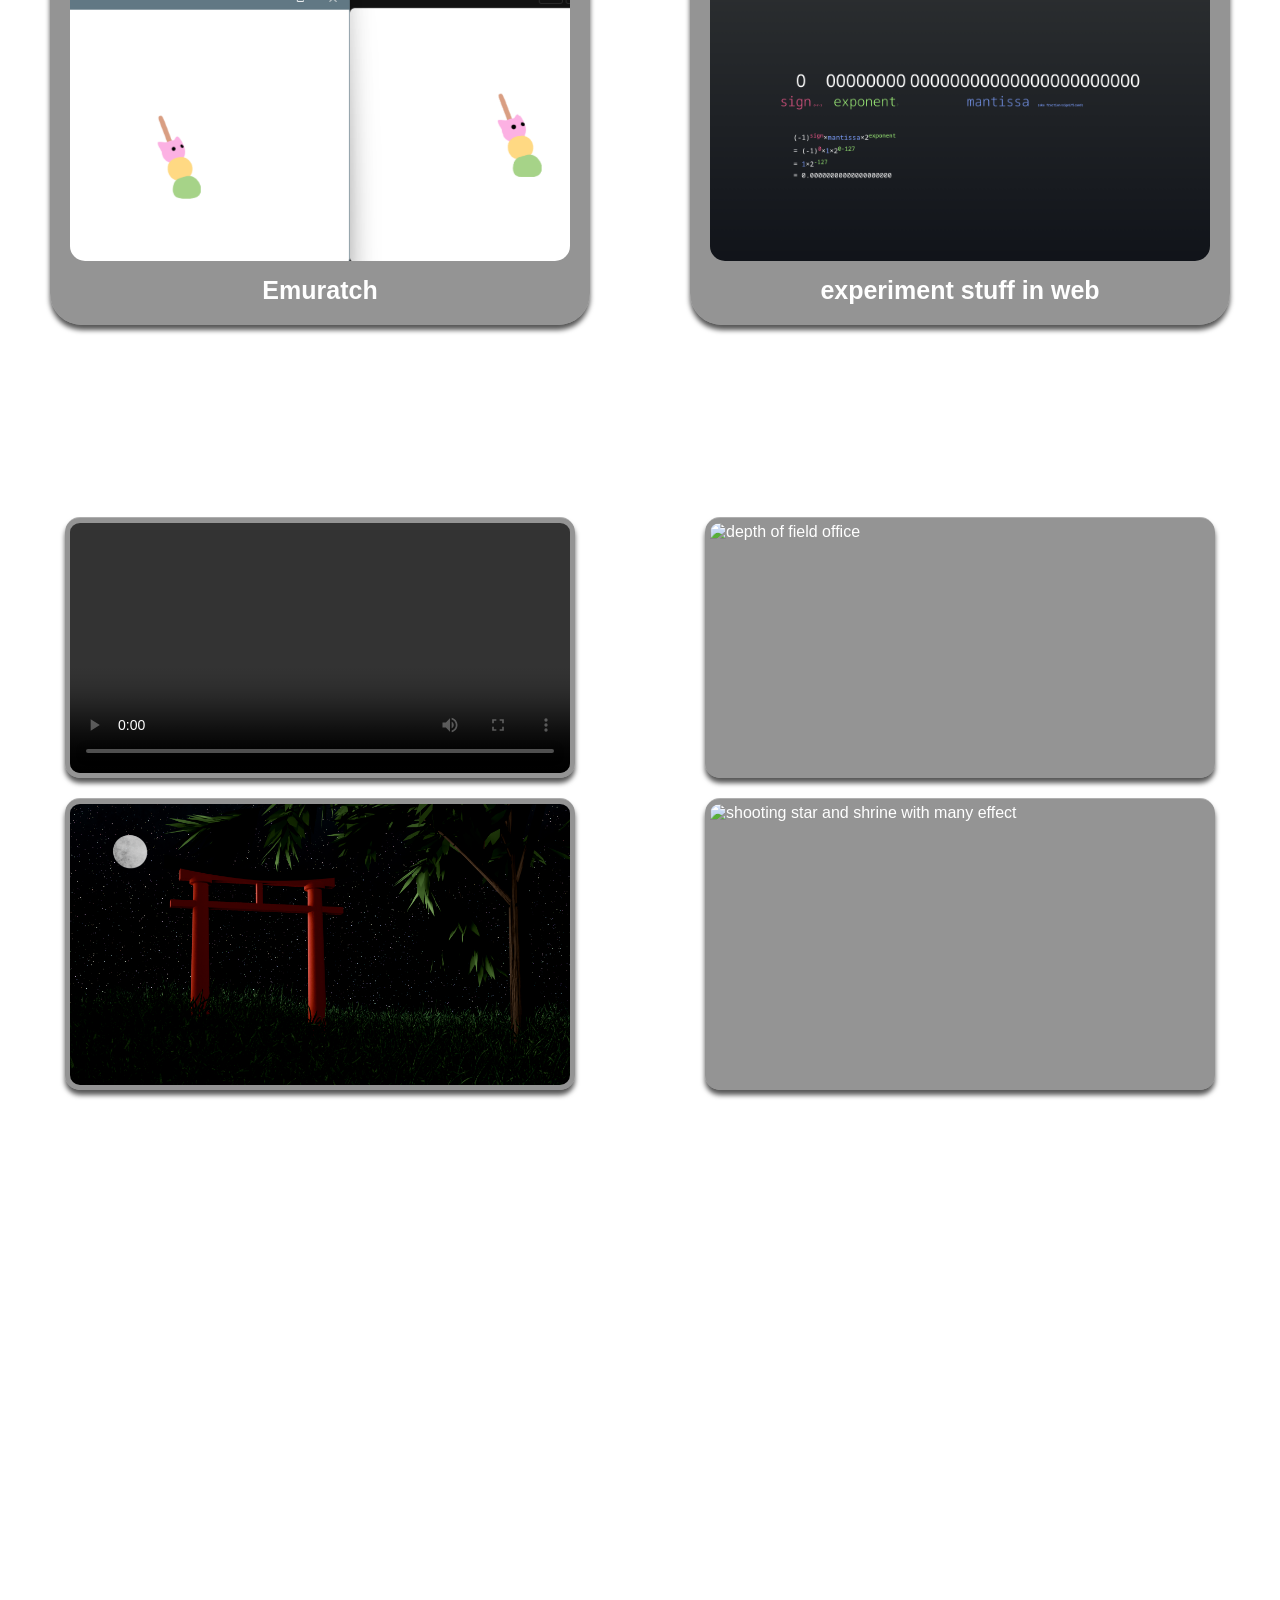
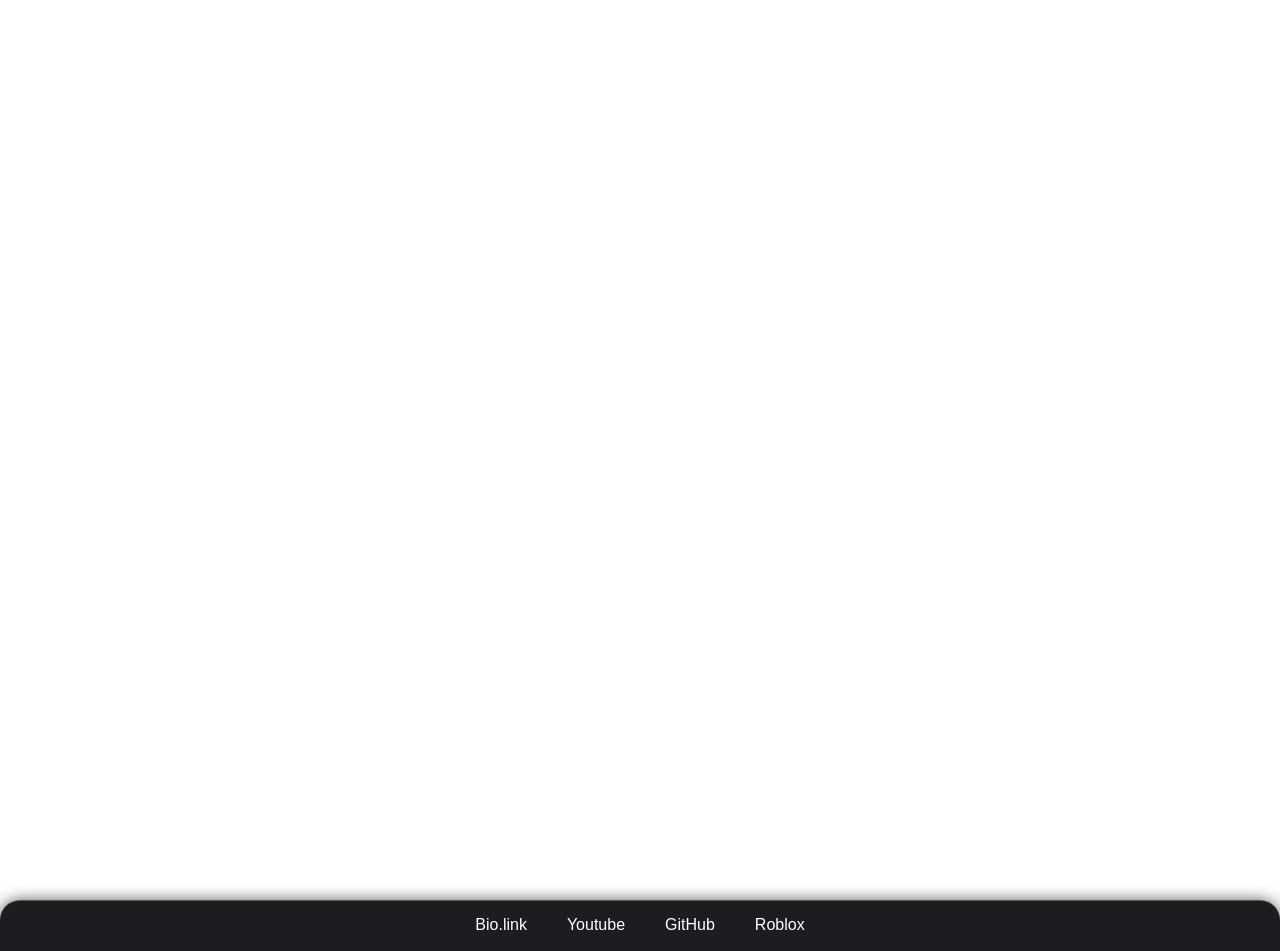
==== commit 636f652a: "yeah what is this" ====
--- a/index.html
+++ b/index.html
@@ -30,13 +30,15 @@
 		<div class="text-image">
 			<p>
 				<span style="font-size: 32px;">Hello! I'm <strong>hayattgd.</strong> <br>
-					<strong style="color: #97dbfa;"><a href="https://www.roblox.com/">Roblox</a> C# C/C++ Game
+					<strong style="color: #97dbfa;"><a href="https://www.roblox.com/">Roblox</a> C#
+						C/C++ Game
 						Developer</strong></span> <br>
 				I love games, and I love <em>making</em> games. <br>
 				(i can also create normal application!)
 				<br>
 				<small>
-					contact me via Discord: <span id="discord-username" onclick="copyText('rlhay')"><strong>rlhay</strong> (click
+					contact me via Discord: <span id="discord-username"
+						onclick="copyText('rlhay')"><strong>rlhay</strong> (click
 						to copy)</span><br>
 				</small>
 			</p>
@@ -50,7 +52,8 @@
 				<p>Ping-Pong (some languages)</p>
 			</a>
 			<a href="https://gamejolt.com/games/robos/801441">
-				<img src="https://m.gjcdn.net/game-thumbnail/1000/801441-ll-wg2xggts-v4.webp" alt="Robotics Thumbnail">
+				<img src="https://m.gjcdn.net/game-thumbnail/1000/801441-ll-wg2xggts-v4.webp"
+					alt="Robotics Thumbnail">
 				<p>Robotics (Unity)</p>
 			</a>
 			<a href="https://www.roblox.com/games/18970395039/">
@@ -76,19 +79,24 @@
 			<video src="render/so yeah my hallways.mp4" autoplay="true" controls></video>
 			<img src="render/blur office.png" alt="depth of field office">
 			<img src="render/shrine with grat atmosphere.png" alt="shrine with grat atmosphere">
-			<img src="render/shooting star with many effect v2.png" alt="shooting star and shrine with many effect">
+			<img src="render/shooting star with many effect v2.png"
+				alt="shooting star and shrine with many effect">
 		</div>
 		<div class="separater" id="About"></div>
 		<h1>About me</h1>
 		<div class="text-section">
 			<p>
-				I'm usually working on Roblox games with some developers. But I mainly do C# or C/C++ and other stuffs. so I
-				might be bad at Roblox / Lua than real pros, but atleast I can do more than beginners. also I tried Godot and
+				I'm usually working on Roblox games with some developers. But I mainly do C# or C/C++
+				and other stuffs. so I
+				might be bad at Roblox / Lua than real pros, but atleast I can do more than beginners.
+				also I tried Godot and
 				it's looking great!<br> <sub>i use linux btw</sub>
 			</p>
 			<p>
-				I mainly only do Roblox scripting but, I can help with some C# or C/C++ things if you want.<br>
-				I live in japan, and my timezone is JST. so do not contact me if you don't have similar timezone.
+				I mainly only do Roblox scripting but, I can help with some C# or C/C++ things if you
+				want.<br>
+				I live in japan, and my timezone is JST. so do not contact me if you don't have similar
+				timezone.
 			</p>
 		</div>
 		<div class="separater" id="Payment"></div>
@@ -100,7 +108,6 @@
 				Pay half before I work, Pay another half after I work.
 			</h3>
 		</div>
-		Come see my projects!
 	</main>
 	<footer>
 		<a href="https://bio.link/hayattgd">
@@ -118,4 +125,4 @@
 	</footer>
 </body>
 
-</html>+</html>
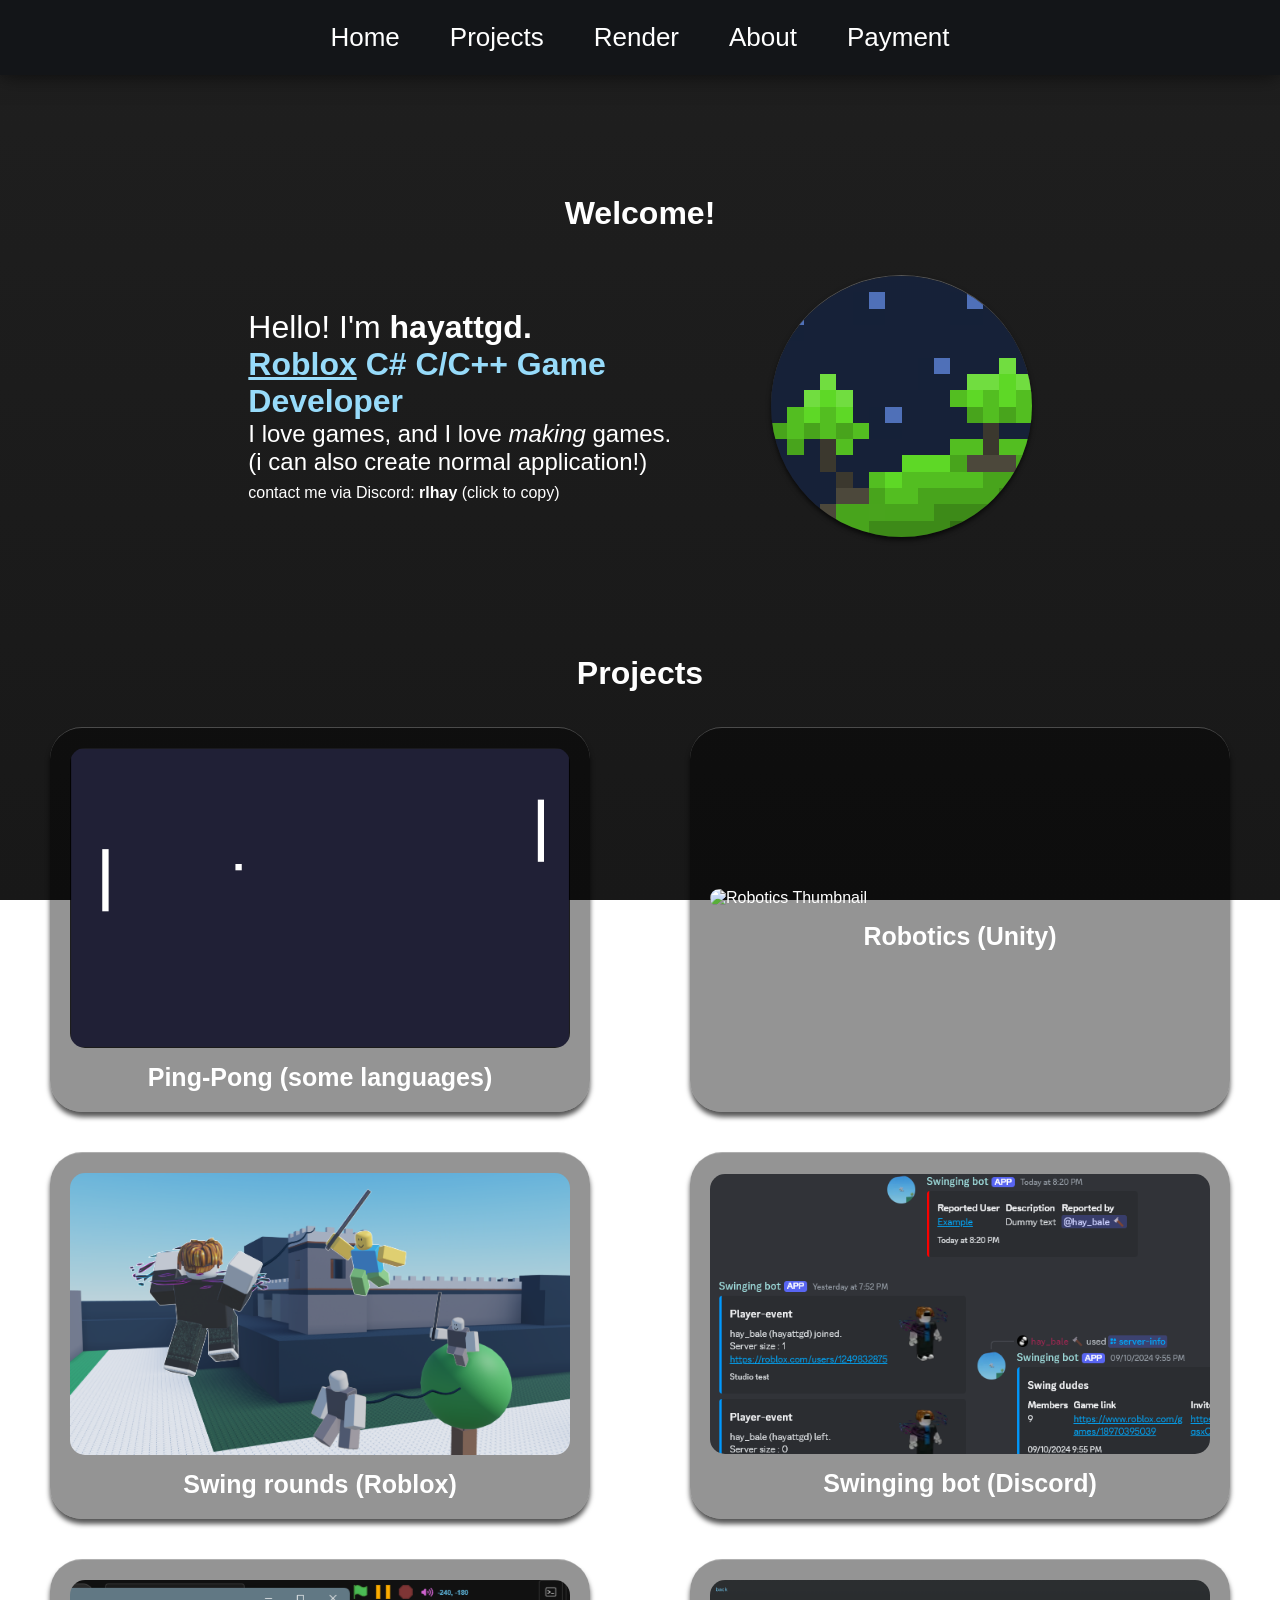
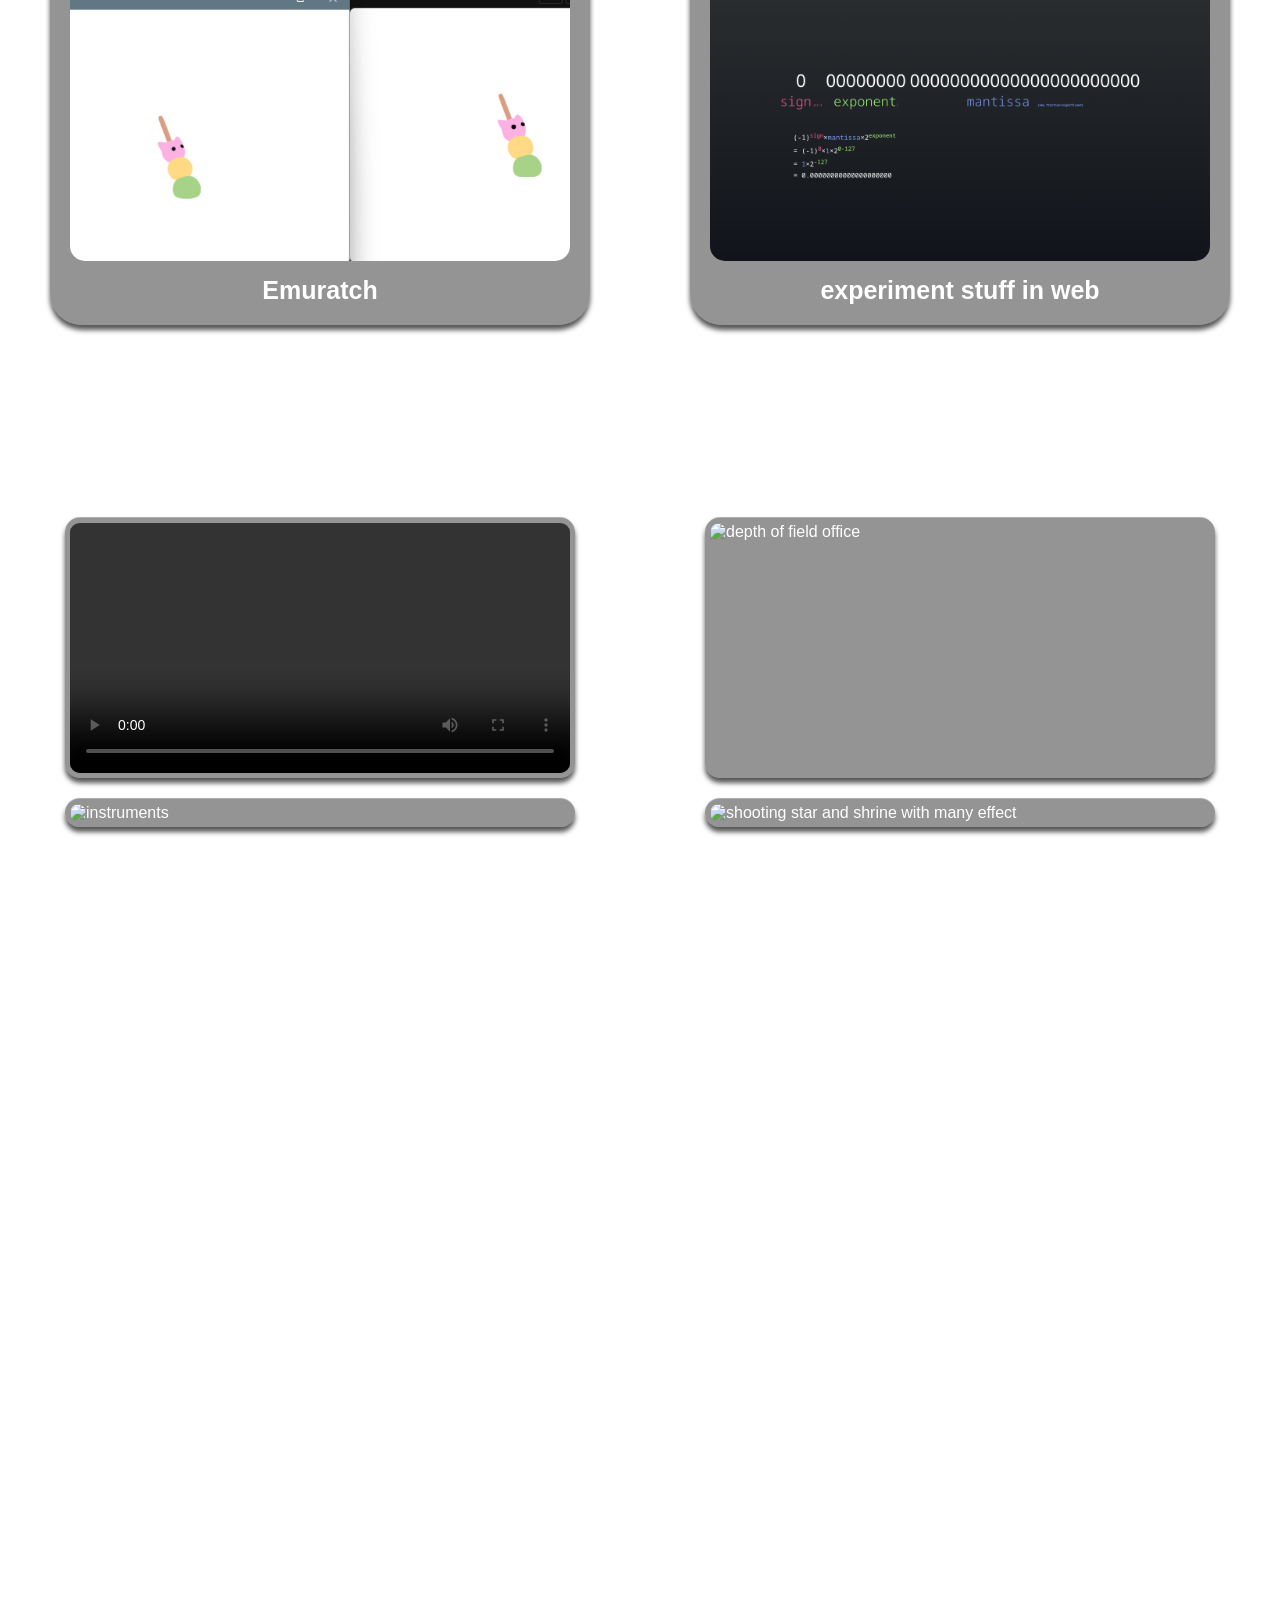
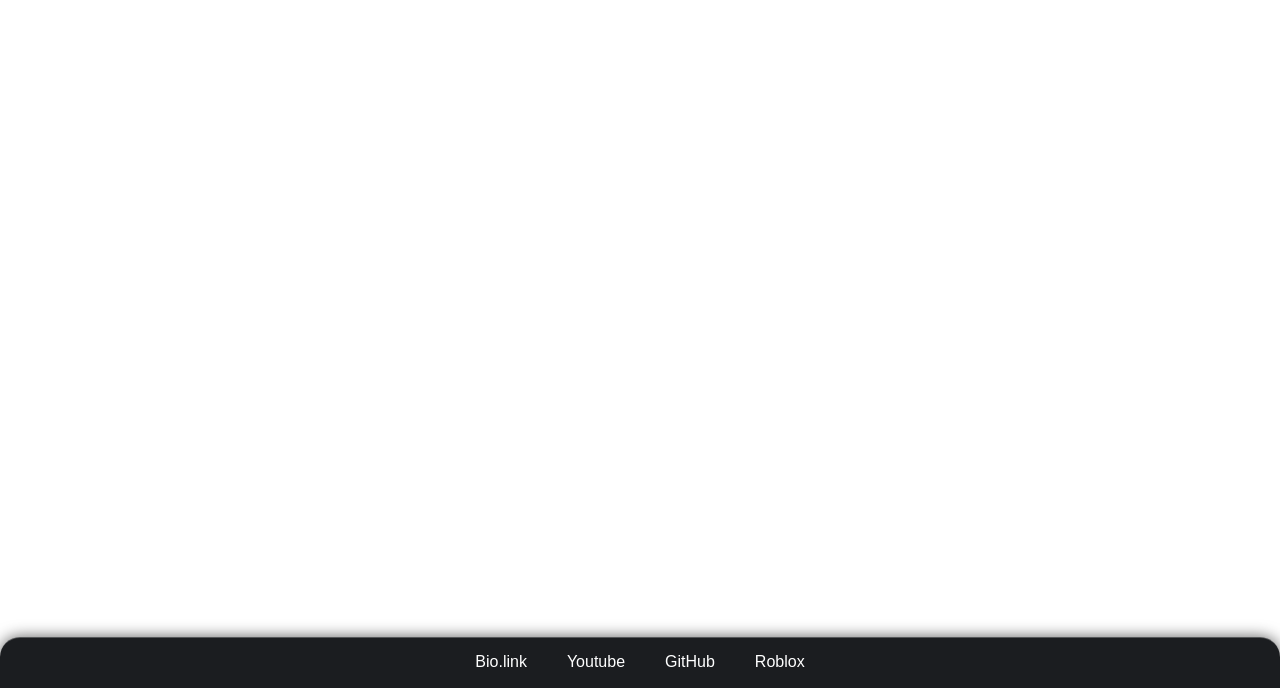
==== commit 78de85b8: "change render img" ====
--- a/index.html
+++ b/index.html
@@ -37,8 +37,7 @@
 				(i can also create normal application!)
 				<br>
 				<small>
-					contact me via Discord: <span id="discord-username"
-						onclick="copyText('rlhay')"><strong>rlhay</strong> (click
+					contact me via Discord: <span id="discord-username" onclick="copyText('rlhay')"><strong>rlhay</strong> (click
 						to copy)</span><br>
 				</small>
 			</p>
@@ -52,8 +51,7 @@
 				<p>Ping-Pong (some languages)</p>
 			</a>
 			<a href="https://gamejolt.com/games/robos/801441">
-				<img src="https://m.gjcdn.net/game-thumbnail/1000/801441-ll-wg2xggts-v4.webp"
-					alt="Robotics Thumbnail">
+				<img src="https://m.gjcdn.net/game-thumbnail/1000/801441-ll-wg2xggts-v4.webp" alt="Robotics Thumbnail">
 				<p>Robotics (Unity)</p>
 			</a>
 			<a href="https://www.roblox.com/games/18970395039/">
@@ -78,9 +76,8 @@
 		<div class="Render">
 			<video src="render/so yeah my hallways.mp4" autoplay="true" controls></video>
 			<img src="render/blur office.png" alt="depth of field office">
-			<img src="render/shrine with grat atmosphere.png" alt="shrine with grat atmosphere">
-			<img src="render/shooting star with many effect v2.png"
-				alt="shooting star and shrine with many effect">
+			<img src="render/instruments wide.png" alt="instruments">
+			<img src="render/shooting star with many effect v2.png" alt="shooting star and shrine with many effect">
 		</div>
 		<div class="separater" id="About"></div>
 		<h1>About me</h1>
@@ -125,4 +122,4 @@
 	</footer>
 </body>
 
-</html>
+</html>
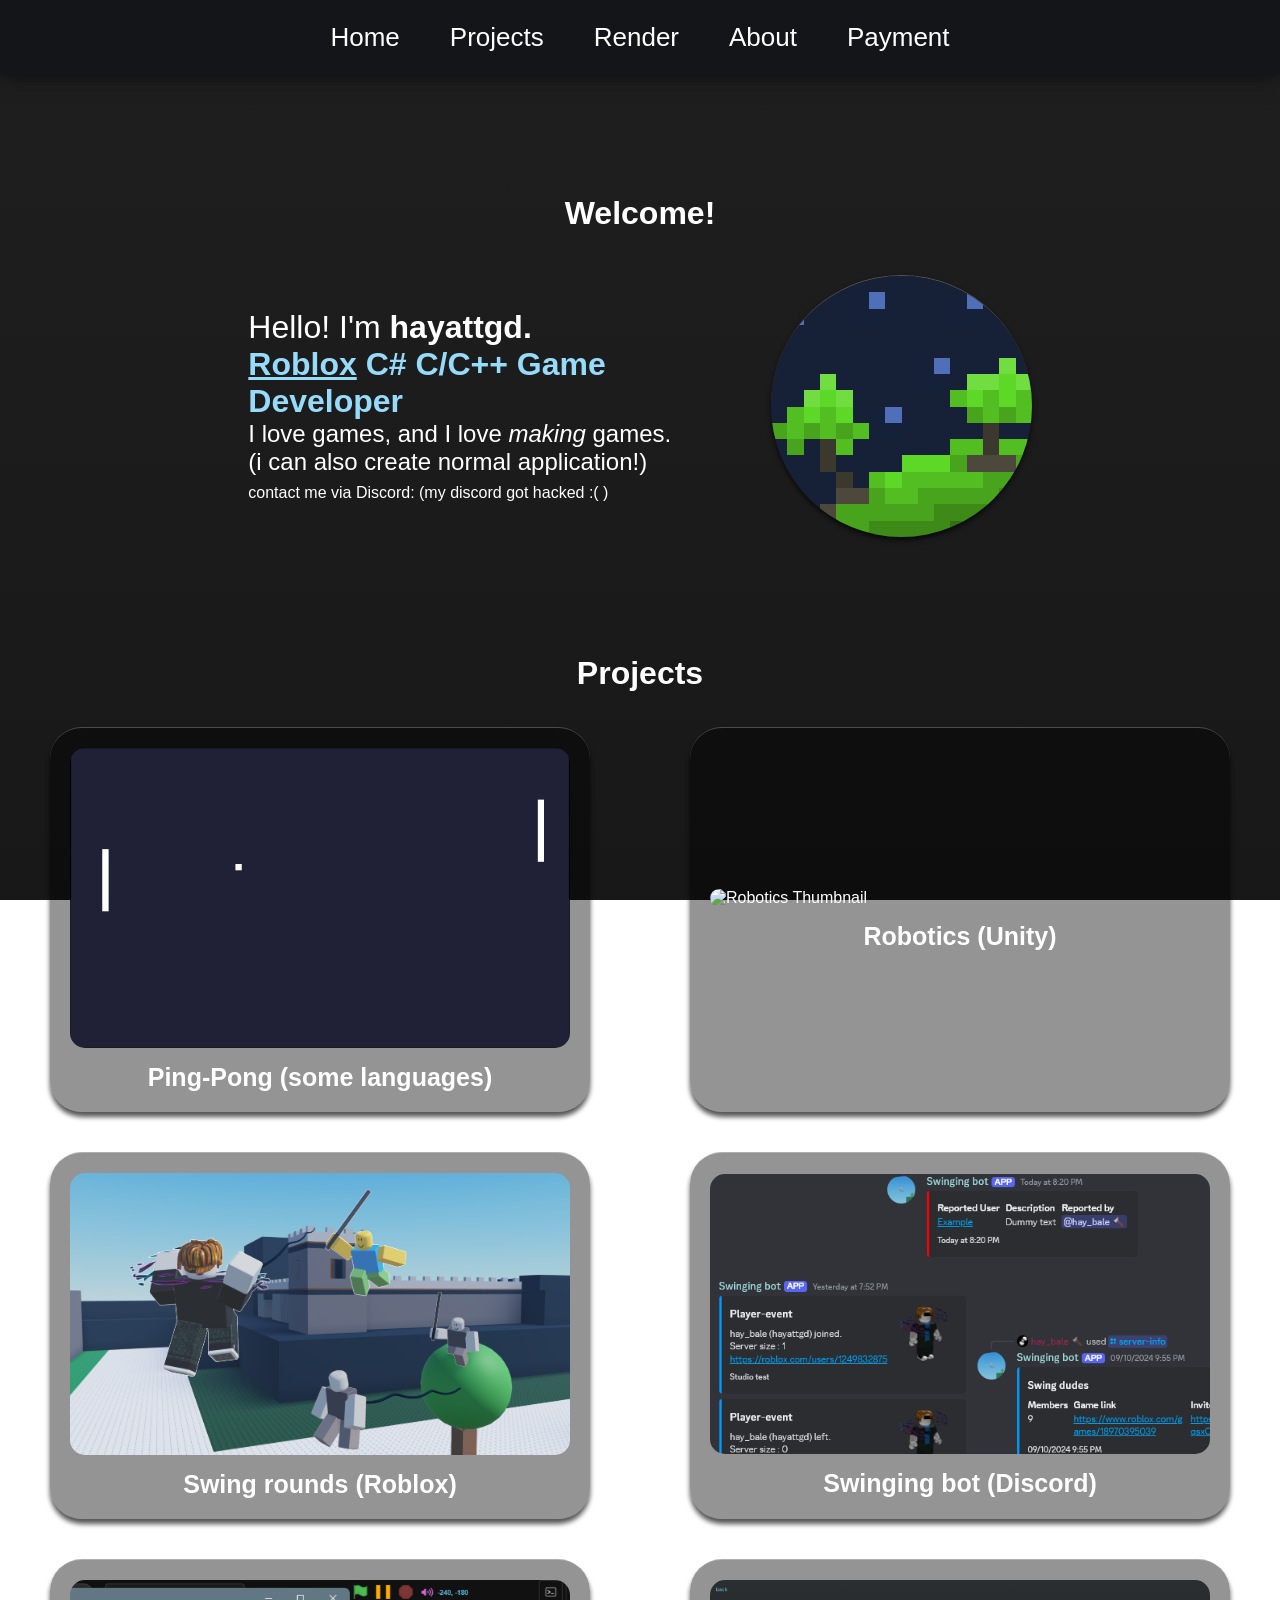
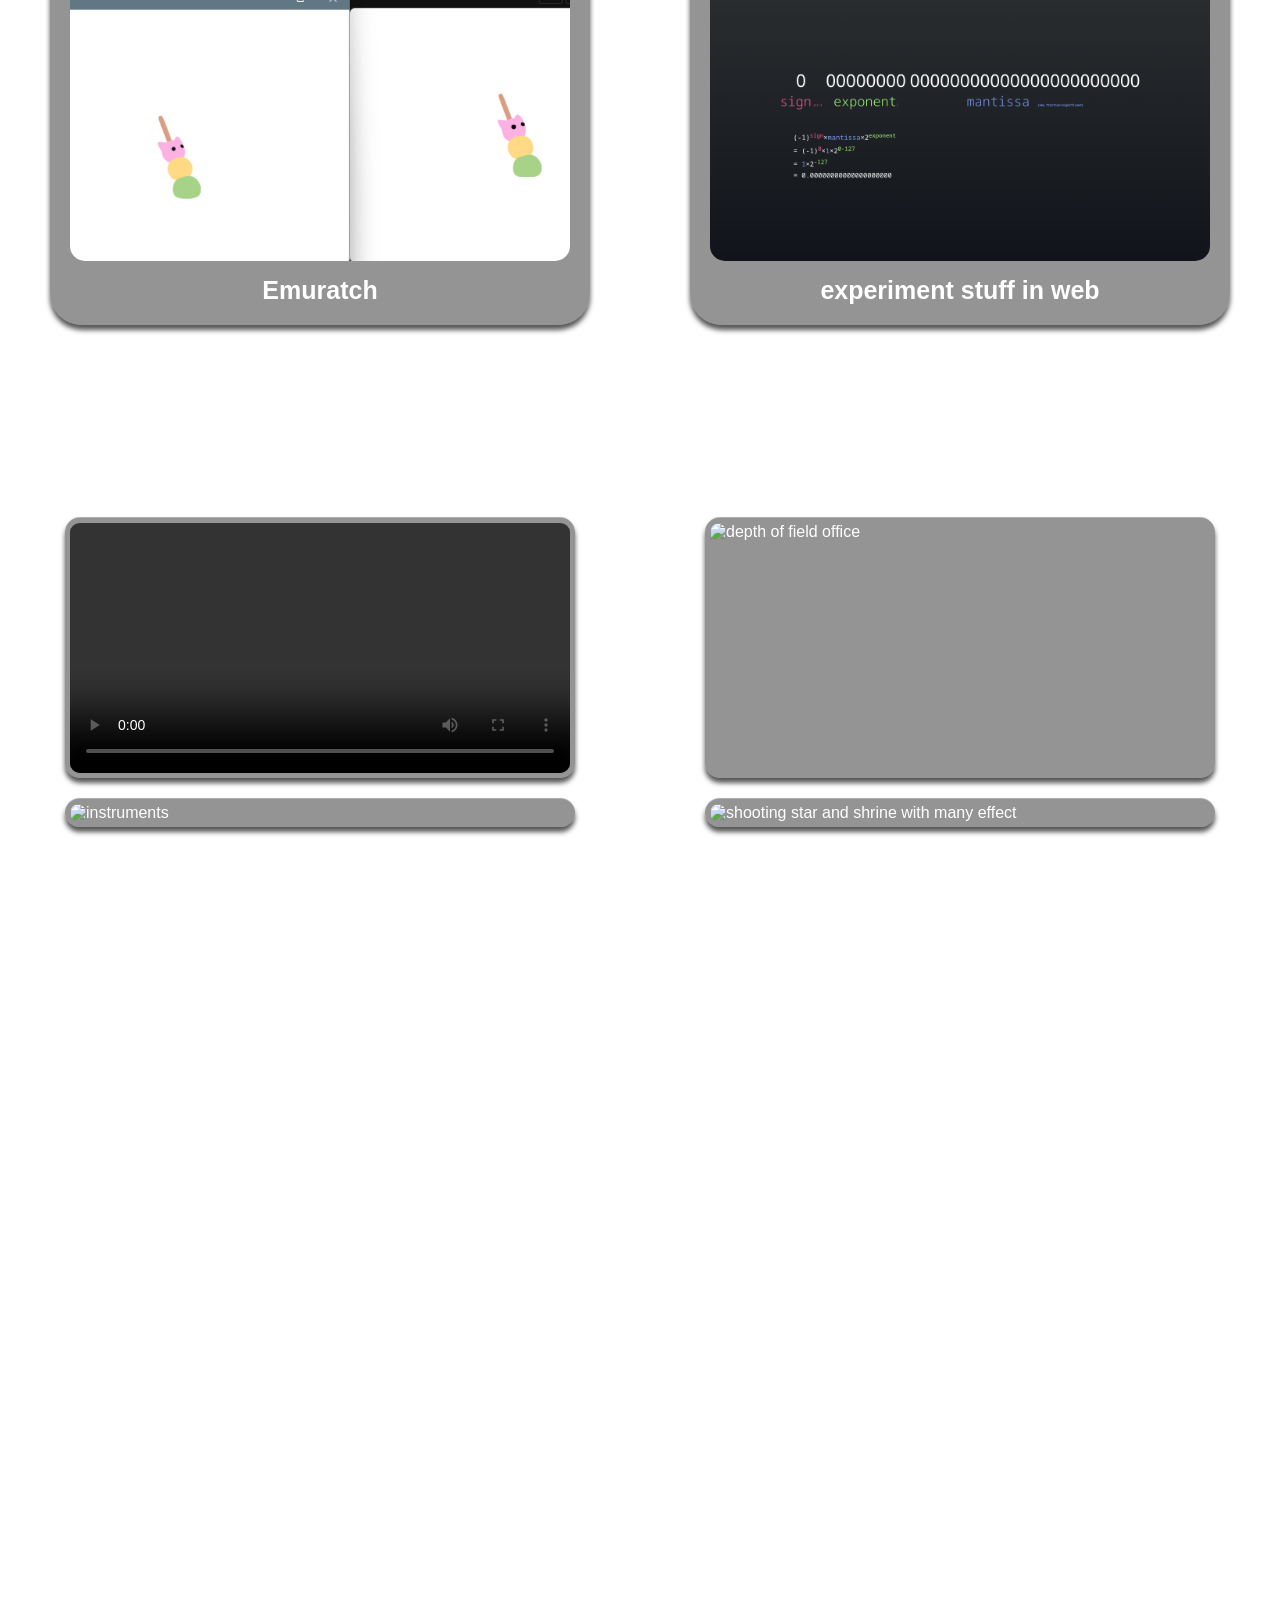
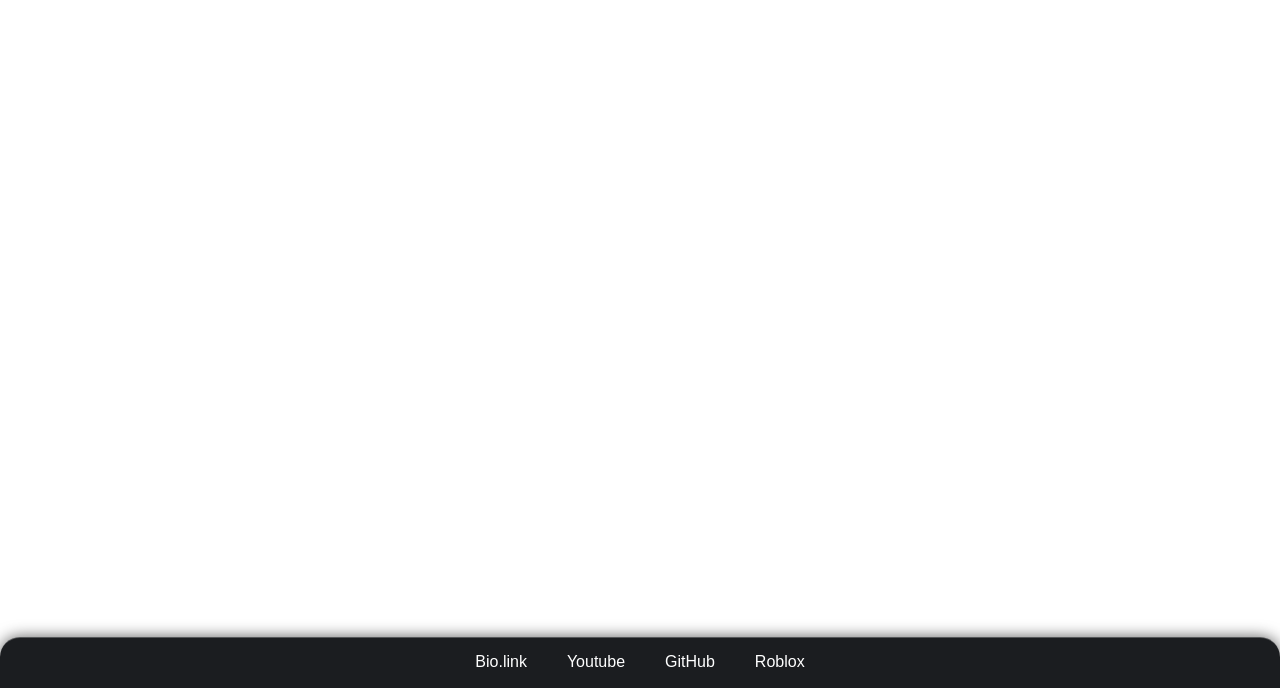
==== commit 135cff0a: "my discord hacked" ====
--- a/index.html
+++ b/index.html
@@ -37,8 +37,7 @@
 				(i can also create normal application!)
 				<br>
 				<small>
-					contact me via Discord: <span id="discord-username" onclick="copyText('rlhay')"><strong>rlhay</strong> (click
-						to copy)</span><br>
+					contact me via Discord: (my discord got hacked :( )<br>
 				</small>
 			</p>
 			<img src="img/favicon.png" alt="my icon">
@@ -122,4 +121,4 @@
 	</footer>
 </body>
 
-</html>+</html>
